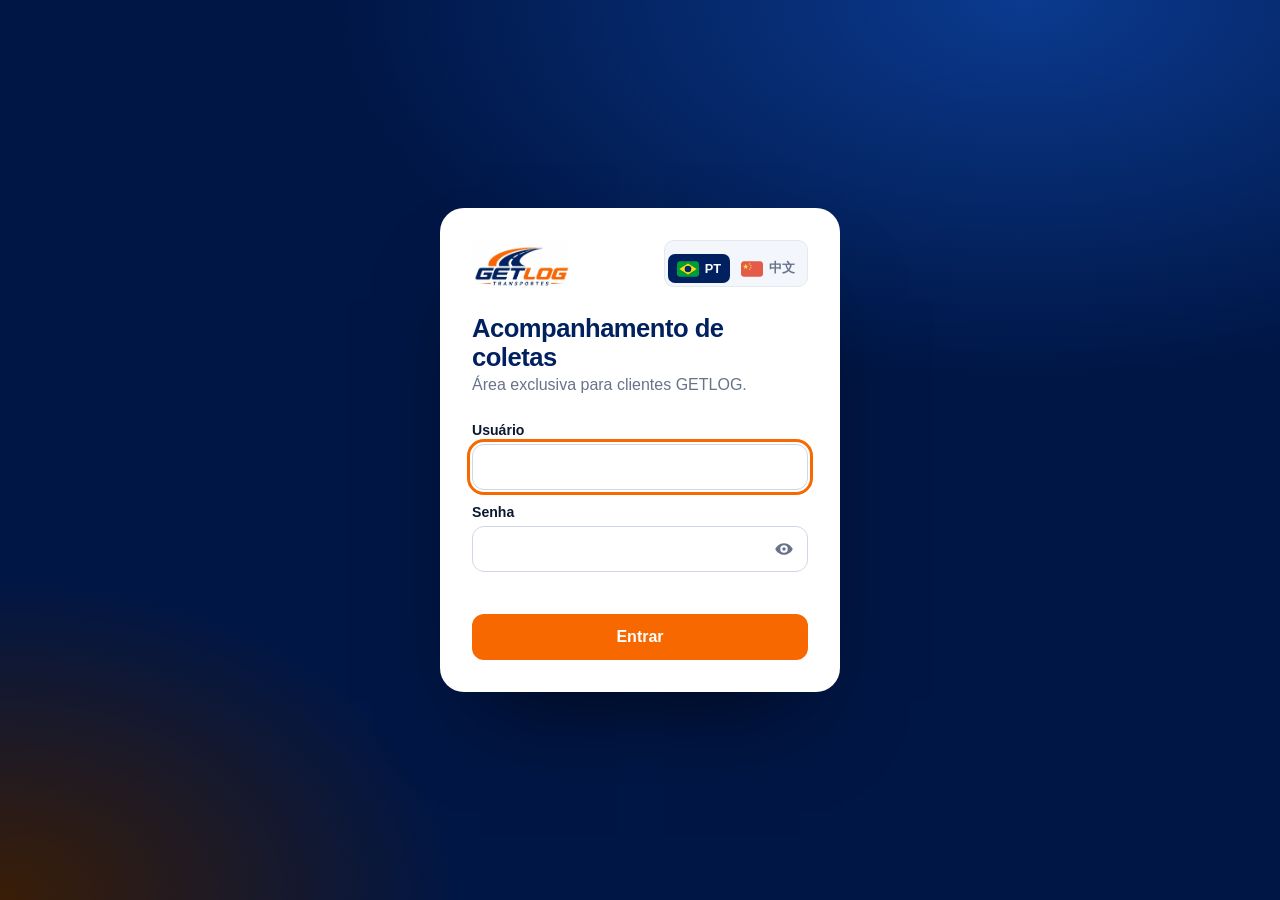
==== cliente/index.html @ 18cacaef "Portal: abre na hora com dados guardados e atualiza em seguida (Dashboard, Pacotes, Performance, Con" ====
<!doctype html>
<html lang="pt-BR">
<head>
<meta charset="utf-8">
<meta http-equiv="Content-Security-Policy" content="default-src 'self'; upgrade-insecure-requests; script-src 'self' 'unsafe-inline'; style-src 'self' 'unsafe-inline' https://fonts.googleapis.com; font-src 'self' https://fonts.gstatic.com; img-src 'self' data: blob: https://tile.openstreetmap.org https://*.tile.openstreetmap.org https://*.googleusercontent.com; connect-src 'self' https://script.google.com https://script.googleusercontent.com https://api.github.com https://nominatim.openstreetmap.org https://cep.awesomeapi.com.br; media-src 'self' blob:; frame-src 'self'; worker-src 'self' blob:; object-src 'none'; base-uri 'self'; form-action 'self'">
<meta name="referrer" content="no-referrer">
<meta name="viewport" content="width=device-width, initial-scale=1, viewport-fit=cover">
<title>Acompanhamento de coletas | GETLOG</title>
<meta name="robots" content="noindex">
<meta name="theme-color" content="#001645">
<link rel="icon" href="/favicon.svg" type="image/svg+xml">
<link rel="preconnect" href="https://fonts.googleapis.com"><link rel="preconnect" href="https://nominatim.openstreetmap.org"><link rel="preconnect" href="https://cep.awesomeapi.com.br">
<link rel="preconnect" href="https://fonts.gstatic.com" crossorigin>
<link rel="stylesheet" href="https://fonts.googleapis.com/css2?family=Archivo:wght@700;800&amp;family=Inter:wght@400;500;600;700&amp;display=swap" media="print" onload="this.media='all'">
<link rel="stylesheet" href="/assets/vendor/leaflet/leaflet.css">
<link rel="stylesheet" href="/cliente/cliente.css?v=51">
</head>
<body>
<script>try{if(JSON.parse(sessionStorage.getItem('getlog_sessao')||'null'))document.write('<style>#login{display:none!important}</style>')}catch(e){}</script>
<section id="login" class="lg">
<div class="lg-card"><div id="lgl"></div>
<img src="/assets/logo-getlog.webp" alt="GETLOG Transportes" width="120" height="48" class="lg-logo">
<h1>Acompanhamento de coletas</h1>
<p>Área exclusiva para clientes GETLOG.</p>
<form id="f" novalidate>
<label for="u">Usuário</label><input id="u" autocomplete="username" autocapitalize="none" spellcheck="false" required>
<label for="p">Senha</label><div class="pw"><input id="p" type="password" autocomplete="current-password" required><button type="button" id="eye" class="eye" aria-label="Mostrar senha"><svg viewBox="0 0 24 24" width="20" height="20" aria-hidden="true"><path d="M12 5C6.5 5 2.7 9.1 1.5 12c1.2 2.9 5 7 10.5 7s9.3-4.1 10.5-7C21.3 9.1 17.5 5 12 5zm0 11.5a4.5 4.5 0 1 1 0-9 4.5 4.5 0 0 1 0 9zm0-2.5a2 2 0 1 0 0-4 2 2 0 0 0 0 4z" fill="currentColor"/></svg></button></div>
<div id="m" class="m" role="status" aria-live="polite"></div>
<button id="go">Entrar</button>
</form>
</div>
</section>
<div id="app" hidden></div>
<script src="/assets/tema.js?v=2"></script>
<script src="/cliente/i18n.js?v=9"></script>
<script src="/assets/vendor/leaflet/leaflet.js" defer></script>
<script src="/portal/core.js?v=8" defer></script>
<script>document.getElementById('lgl').innerHTML=window.GL_LANG?GL_LANG.btn('lg-lang'):''</script>
<script src="/cliente/cliente.js?v=64" defer></script>
</body>
</html>
---- assets/vendor/leaflet/leaflet.css ----
/* required styles */

.leaflet-pane,
.leaflet-tile,
.leaflet-marker-icon,
.leaflet-marker-shadow,
.leaflet-tile-container,
.leaflet-pane > svg,
.leaflet-pane > canvas,
.leaflet-zoom-box,
.leaflet-image-layer,
.leaflet-layer {
	position: absolute;
	left: 0;
	top: 0;
	}
.leaflet-container {
	overflow: hidden;
	}
.leaflet-tile,
.leaflet-marker-icon,
.leaflet-marker-shadow {
	-webkit-user-select: none;
	   -moz-user-select: none;
	        user-select: none;
	  -webkit-user-drag: none;
	}
/* Prevents IE11 from highlighting tiles in blue */
.leaflet-tile::selection {
	background: transparent;
}
/* Safari renders non-retina tile on retina better with this, but Chrome is worse */
.leaflet-safari .leaflet-tile {
	image-rendering: -webkit-optimize-contrast;
	}
/* hack that prevents hw layers "stretching" when loading new tiles */
.leaflet-safari .leaflet-tile-container {
	width: 1600px;
	height: 1600px;
	-webkit-transform-origin: 0 0;
	}
.leaflet-marker-icon,
.leaflet-marker-shadow {
	display: block;
	}
/* .leaflet-container svg: reset svg max-width decleration shipped in Joomla! (joomla.org) 3.x */
/* .leaflet-container img: map is broken in FF if you have max-width: 100% on tiles */
.leaflet-container .leaflet-overlay-pane svg {
	max-width: none !important;
	max-height: none !important;
	}
.leaflet-container .leaflet-marker-pane img,
.leaflet-container .leaflet-shadow-pane img,
.leaflet-container .leaflet-tile-pane img,
.leaflet-container img.leaflet-image-layer,
.leaflet-container .leaflet-tile {
	max-width: none !important;
	max-height: none !important;
	width: auto;
	padding: 0;
	}

.leaflet-container img.leaflet-tile {
	/* See: https://bugs.chromium.org/p/chromium/issues/detail?id=600120 */
	mix-blend-mode: plus-lighter;
}

.leaflet-container.leaflet-touch-zoom {
	-ms-touch-action: pan-x pan-y;
	touch-action: pan-x pan-y;
	}
.leaflet-container.leaflet-touch-drag {
	-ms-touch-action: pinch-zoom;
	/* Fallback for FF which doesn't support pinch-zoom */
	touch-action: none;
	touch-action: pinch-zoom;
}
.leaflet-container.leaflet-touch-drag.leaflet-touch-zoom {
	-ms-touch-action: none;
	touch-action: none;
}
.leaflet-container {
	-webkit-tap-highlight-color: transparent;
}
.leaflet-container a {
	-webkit-tap-highlight-color: rgba(51, 181, 229, 0.4);
}
.leaflet-tile {
	filter: inherit;
	visibility: hidden;
	}
.leaflet-tile-loaded {
	visibility: inherit;
	}
.leaflet-zoom-box {
	width: 0;
	height: 0;
	-moz-box-sizing: border-box;
	     box-sizing: border-box;
	z-index: 800;
	}
/* workaround for https://bugzilla.mozilla.org/show_bug.cgi?id=888319 */
.leaflet-overlay-pane svg {
	-moz-user-select: none;
	}

.leaflet-pane         { z-index: 400; }

.leaflet-tile-pane    { z-index: 200; }
.leaflet-overlay-pane { z-index: 400; }
.leaflet-shadow-pane  { z-index: 500; }
.leaflet-marker-pane  { z-index: 600; }
.leaflet-tooltip-pane   { z-index: 650; }
.leaflet-popup-pane   { z-index: 700; }

.leaflet-map-pane canvas { z-index: 100; }
.leaflet-map-pane svg    { z-index: 200; }

.leaflet-vml-shape {
	width: 1px;
	height: 1px;
	}
.lvml {
	behavior: url(#default#VML);
	display: inline-block;
	position: absolute;
	}


/* control positioning */

.leaflet-control {
	position: relative;
	z-index: 800;
	pointer-events: visiblePainted; /* IE 9-10 doesn't have auto */
	pointer-events: auto;
	}
.leaflet-top,
.leaflet-bottom {
	position: absolute;
	z-index: 1000;
	pointer-events: none;
	}
.leaflet-top {
	top: 0;
	}
.leaflet-right {
	right: 0;
	}
.leaflet-bottom {
	bottom: 0;
	}
.leaflet-left {
	left: 0;
	}
.leaflet-control {
	float: left;
	clear: both;
	}
.leaflet-right .leaflet-control {
	float: right;
	}
.leaflet-top .leaflet-control {
	margin-top: 10px;
	}
.leaflet-bottom .leaflet-control {
	margin-bottom: 10px;
	}
.leaflet-left .leaflet-control {
	margin-left: 10px;
	}
.leaflet-right .leaflet-control {
	margin-right: 10px;
	}


/* zoom and fade animations */

.leaflet-fade-anim .leaflet-popup {
	opacity: 0;
	-webkit-transition: opacity 0.2s linear;
	   -moz-transition: opacity 0.2s linear;
	        transition: opacity 0.2s linear;
	}
.leaflet-fade-anim .leaflet-map-pane .leaflet-popup {
	opacity: 1;
	}
.leaflet-zoom-animated {
	-webkit-transform-origin: 0 0;
	    -ms-transform-origin: 0 0;
	        transform-origin: 0 0;
	}
svg.leaflet-zoom-animated {
	will-change: transform;
}

.leaflet-zoom-anim .leaflet-zoom-animated {
	-webkit-transition: -webkit-transform 0.25s cubic-bezier(0,0,0.25,1);
	   -moz-transition:    -moz-transform 0.25s cubic-bezier(0,0,0.25,1);
	        transition:         transform 0.25s cubic-bezier(0,0,0.25,1);
	}
.leaflet-zoom-anim .leaflet-tile,
.leaflet-pan-anim .leaflet-tile {
	-webkit-transition: none;
	   -moz-transition: none;
	        transition: none;
	}

.leaflet-zoom-anim .leaflet-zoom-hide {
	visibility: hidden;
	}


/* cursors */

.leaflet-interactive {
	cursor: pointer;
	}
.leaflet-grab {
	cursor: -webkit-grab;
	cursor:    -moz-grab;
	cursor:         grab;
	}
.leaflet-crosshair,
.leaflet-crosshair .leaflet-interactive {
	cursor: crosshair;
	}
.leaflet-popup-pane,
.leaflet-control {
	cursor: auto;
	}
.leaflet-dragging .leaflet-grab,
.leaflet-dragging .leaflet-grab .leaflet-interactive,
.leaflet-dragging .leaflet-marker-draggable {
	cursor: move;
	cursor: -webkit-grabbing;
	cursor:    -moz-grabbing;
	cursor:         grabbing;
	}

/* marker & overlays interactivity */
.leaflet-marker-icon,
.leaflet-marker-shadow,
.leaflet-image-layer,
.leaflet-pane > svg path,
.leaflet-tile-container {
	pointer-events: none;
	}

.leaflet-marker-icon.leaflet-interactive,
.leaflet-image-layer.leaflet-interactive,
.leaflet-pane > svg path.leaflet-interactive,
svg.leaflet-image-layer.leaflet-interactive path {
	pointer-events: visiblePainted; /* IE 9-10 doesn't have auto */
	pointer-events: auto;
	}

/* visual tweaks */

.leaflet-container {
	background: #ddd;
	outline-offset: 1px;
	}
.leaflet-container a {
	color: #0078A8;
	}
.leaflet-zoom-box {
	border: 2px dotted #38f;
	background: rgba(255,255,255,0.5);
	}


/* general typography */
.leaflet-container {
	font-family: "Helvetica Neue", Arial, Helvetica, sans-serif;
	font-size: 12px;
	font-size: 0.75rem;
	line-height: 1.5;
	}


/* general toolbar styles */

.leaflet-bar {
	box-shadow: 0 1px 5px rgba(0,0,0,0.65);
	border-radius: 4px;
	}
.leaflet-bar a {
	background-color: #fff;
	border-bottom: 1px solid #ccc;
	width: 26px;
	height: 26px;
	line-height: 26px;
	display: block;
	text-align: center;
	text-decoration: none;
	color: black;
	}
.leaflet-bar a,
.leaflet-control-layers-toggle {
	background-position: 50% 50%;
	background-repeat: no-repeat;
	display: block;
	}
.leaflet-bar a:hover,
.leaflet-bar a:focus {
	background-color: #f4f4f4;
	}
.leaflet-bar a:first-child {
	border-top-left-radius: 4px;
	border-top-right-radius: 4px;
	}
.leaflet-bar a:last-child {
	border-bottom-left-radius: 4px;
	border-bottom-right-radius: 4px;
	border-bottom: none;
	}
.leaflet-bar a.leaflet-disabled {
	cursor: default;
	background-color: #f4f4f4;
	color: #bbb;
	}

.leaflet-touch .leaflet-bar a {
	width: 30px;
	height: 30px;
	line-height: 30px;
	}
.leaflet-touch .leaflet-bar a:first-child {
	border-top-left-radius: 2px;
	border-top-right-radius: 2px;
	}
.leaflet-touch .leaflet-bar a:last-child {
	border-bottom-left-radius: 2px;
	border-bottom-right-radius: 2px;
	}

/* zoom control */

.leaflet-control-zoom-in,
.leaflet-control-zoom-out {
	font: bold 18px 'Lucida Console', Monaco, monospace;
	text-indent: 1px;
	}

.leaflet-touch .leaflet-control-zoom-in, .leaflet-touch .leaflet-control-zoom-out  {
	font-size: 22px;
	}


/* layers control */

.leaflet-control-layers {
	box-shadow: 0 1px 5px rgba(0,0,0,0.4);
	background: #fff;
	border-radius: 5px;
	}
.leaflet-control-layers-toggle {
	background-image: url(images/layers.png);
	width: 36px;
	height: 36px;
	}
.leaflet-retina .leaflet-control-layers-toggle {
	background-image: url(images/layers-2x.png);
	background-size: 26px 26px;
	}
.leaflet-touch .leaflet-control-layers-toggle {
	width: 44px;
	height: 44px;
	}
.leaflet-control-layers .leaflet-control-layers-list,
.leaflet-control-layers-expanded .leaflet-control-layers-toggle {
	display: none;
	}
.leaflet-control-layers-expanded .leaflet-control-layers-list {
	display: block;
	position: relative;
	}
.leaflet-control-layers-expanded {
	padding: 6px 10px 6px 6px;
	color: #333;
	background: #fff;
	}
.leaflet-control-layers-scrollbar {
	overflow-y: scroll;
	overflow-x: hidden;
	padding-right: 5px;
	}
.leaflet-control-layers-selector {
	margin-top: 2px;
	position: relative;
	top: 1px;
	}
.leaflet-control-layers label {
	display: block;
	font-size: 13px;
	font-size: 1.08333em;
	}
.leaflet-control-layers-separator {
	height: 0;
	border-top: 1px solid #ddd;
	margin: 5px -10px 5px -6px;
	}

/* Default icon URLs */
.leaflet-default-icon-path { /* used only in path-guessing heuristic, see L.Icon.Default */
	background-image: url(images/marker-icon.png);
	}


/* attribution and scale controls */

.leaflet-container .leaflet-control-attribution {
	background: #fff;
	background: rgba(255, 255, 255, 0.8);
	margin: 0;
	}
.leaflet-control-attribution,
.leaflet-control-scale-line {
	padding: 0 5px;
	color: #333;
	line-height: 1.4;
	}
.leaflet-control-attribution a {
	text-decoration: none;
	}
.leaflet-control-attribution a:hover,
.leaflet-control-attribution a:focus {
	text-decoration: underline;
	}
.leaflet-attribution-flag {
	display: inline !important;
	vertical-align: baseline !important;
	width: 1em;
	height: 0.6669em;
	}
.leaflet-left .leaflet-control-scale {
	margin-left: 5px;
	}
.leaflet-bottom .leaflet-control-scale {
	margin-bottom: 5px;
	}
.leaflet-control-scale-line {
	border: 2px solid #777;
	border-top: none;
	line-height: 1.1;
	padding: 2px 5px 1px;
	white-space: nowrap;
	-moz-box-sizing: border-box;
	     box-sizing: border-box;
	background: rgba(255, 255, 255, 0.8);
	text-shadow: 1px 1px #fff;
	}
.leaflet-control-scale-line:not(:first-child) {
	border-top: 2px solid #777;
	border-bottom: none;
	margin-top: -2px;
	}
.leaflet-control-scale-line:not(:first-child):not(:last-child) {
	border-bottom: 2px solid #777;
	}

.leaflet-touch .leaflet-control-attribution,
.leaflet-touch .leaflet-control-layers,
.leaflet-touch .leaflet-bar {
	box-shadow: none;
	}
.leaflet-touch .leaflet-control-layers,
.leaflet-touch .leaflet-bar {
	border: 2px solid rgba(0,0,0,0.2);
	background-clip: padding-box;
	}


/* popup */

.leaflet-popup {
	position: absolute;
	text-align: center;
	margin-bottom: 20px;
	}
.leaflet-popup-content-wrapper {
	padding: 1px;
	text-align: left;
	border-radius: 12px;
	}
.leaflet-popup-content {
	margin: 13px 24px 13px 20px;
	line-height: 1.3;
	font-size: 13px;
	font-size: 1.08333em;
	min-height: 1px;
	}
.leaflet-popup-content p {
	margin: 17px 0;
	margin: 1.3em 0;
	}
.leaflet-popup-tip-container {
	width: 40px;
	height: 20px;
	position: absolute;
	left: 50%;
	margin-top: -1px;
	margin-left: -20px;
	overflow: hidden;
	pointer-events: none;
	}
.leaflet-popup-tip {
	width: 17px;
	height: 17px;
	padding: 1px;

	margin: -10px auto 0;
	pointer-events: auto;

	-webkit-transform: rotate(45deg);
	   -moz-transform: rotate(45deg);
	    -ms-transform: rotate(45deg);
	        transform: rotate(45deg);
	}
.leaflet-popup-content-wrapper,
.leaflet-popup-tip {
	background: white;
	color: #333;
	box-shadow: 0 3px 14px rgba(0,0,0,0.4);
	}
.leaflet-container a.leaflet-popup-close-button {
	position: absolute;
	top: 0;
	right: 0;
	border: none;
	text-align: center;
	width: 24px;
	height: 24px;
	font: 16px/24px Tahoma, Verdana, sans-serif;
	color: #757575;
	text-decoration: none;
	background: transparent;
	}
.leaflet-container a.leaflet-popup-close-button:hover,
.leaflet-container a.leaflet-popup-close-button:focus {
	color: #585858;
	}
.leaflet-popup-scrolled {
	overflow: auto;
	}

.leaflet-oldie .leaflet-popup-content-wrapper {
	-ms-zoom: 1;
	}
.leaflet-oldie .leaflet-popup-tip {
	width: 24px;
	margin: 0 auto;

	-ms-filter: "progid:DXImageTransform.Microsoft.Matrix(M11=0.70710678, M12=0.70710678, M21=-0.70710678, M22=0.70710678)";
	filter: progid:DXImageTransform.Microsoft.Matrix(M11=0.70710678, M12=0.70710678, M21=-0.70710678, M22=0.70710678);
	}

.leaflet-oldie .leaflet-control-zoom,
.leaflet-oldie .leaflet-control-layers,
.leaflet-oldie .leaflet-popup-content-wrapper,
.leaflet-oldie .leaflet-popup-tip {
	border: 1px solid #999;
	}


/* div icon */

.leaflet-div-icon {
	background: #fff;
	border: 1px solid #666;
	}


/* Tooltip */
/* Base styles for the element that has a tooltip */
.leaflet-tooltip {
	position: absolute;
	padding: 6px;
	background-color: #fff;
	border: 1px solid #fff;
	border-radius: 3px;
	color: #222;
	white-space: nowrap;
	-webkit-user-select: none;
	-moz-user-select: none;
	-ms-user-select: none;
	user-select: none;
	pointer-events: none;
	box-shadow: 0 1px 3px rgba(0,0,0,0.4);
	}
.leaflet-tooltip.leaflet-interactive {
	cursor: pointer;
	pointer-events: auto;
	}
.leaflet-tooltip-top:before,
.leaflet-tooltip-bottom:before,
.leaflet-tooltip-left:before,
.leaflet-tooltip-right:before {
	position: absolute;
	pointer-events: none;
	border: 6px solid transparent;
	background: transparent;
	content: "";
	}

/* Directions */

.leaflet-tooltip-bottom {
	margin-top: 6px;
}
.leaflet-tooltip-top {
	margin-top: -6px;
}
.leaflet-tooltip-bottom:before,
.leaflet-tooltip-top:before {
	left: 50%;
	margin-left: -6px;
	}
.leaflet-tooltip-top:before {
	bottom: 0;
	margin-bottom: -12px;
	border-top-color: #fff;
	}
.leaflet-tooltip-bottom:before {
	top: 0;
	margin-top: -12px;
	margin-left: -6px;
	border-bottom-color: #fff;
	}
.leaflet-tooltip-left {
	margin-left: -6px;
}
.leaflet-tooltip-right {
	margin-left: 6px;
}
.leaflet-tooltip-left:before,
.leaflet-tooltip-right:before {
	top: 50%;
	margin-top: -6px;
	}
.leaflet-tooltip-left:before {
	right: 0;
	margin-right: -12px;
	border-left-color: #fff;
	}
.leaflet-tooltip-right:before {
	left: 0;
	margin-left: -12px;
	border-right-color: #fff;
	}

/* Printing */

@media print {
	/* Prevent printers from removing background-images of controls. */
	.leaflet-control {
		-webkit-print-color-adjust: exact;
		print-color-adjust: exact;
		}
	}
---- cliente/cliente.css ----
:root{--navy:#002060;--deep:#001645;--ink:#0c1831;--slate:#3a4766;--muted:#68738a;--line:#e3e8f1;--soft:#f3f6fb;--or:#f86800;--ok:#11834e;--ok-s:#e3f6ec;--warn:#a15c00;--warn-s:#fff1dc;--bad:#c62828;--bad-s:#fdeaea;--d:"Archivo",Inter,Arial,sans-serif}
[hidden]{display:none!important}
*{box-sizing:border-box}
body{margin:0;font-family:Inter,Arial,sans-serif;color:var(--ink);background:var(--soft);-webkit-font-smoothing:antialiased}
button,input,select{font:inherit;color:inherit}
:focus-visible{outline:3px solid var(--or);outline-offset:2px;border-radius:6px}
.lg{min-height:100vh;display:grid;place-items:center;padding:24px;background:radial-gradient(90% 70% at 80% 0%,#0b3a8f 0%,transparent 60%),radial-gradient(60% 60% at 0% 100%,#3a1d06 0%,transparent 60%),var(--deep)}
.lg-card{width:min(400px,100%);background:#fff;border-radius:24px;padding:32px;box-shadow:0 50px 90px -40px rgba(0,0,0,.6)}
.lg-logo{height:48px;width:auto}
.lg h1{font-family:var(--d);color:var(--navy);font-size:1.6rem;margin:22px 0 4px;letter-spacing:-.02em}
.lg p{margin:0 0 20px;color:var(--muted)}
.lg form{display:grid;gap:6px}
.lg label{font-weight:600;font-size:.88rem;margin-top:8px}
.lg input{padding:13px 14px;border-radius:12px;border:1px solid #cfd7e6}
.lg button{margin-top:10px;padding:14px;border:0;border-radius:12px;background:var(--or);color:#fff;font-weight:700;cursor:pointer}
.m{min-height:20px;color:var(--bad);font-weight:600;font-size:.88rem}
.hd{background:linear-gradient(135deg,var(--deep),var(--navy));color:#fff;padding:22px 0 84px}
.w{width:min(1180px,100% - 32px);margin:0 auto}
.hd-row{display:flex;justify-content:space-between;align-items:center;gap:16px;flex-wrap:wrap}
.chip-logo{background:#fff;border-radius:12px;padding:8px 12px;display:inline-flex}
.chip-logo img{height:34px;width:auto}
.hd h1{font-family:var(--d);font-size:clamp(1.6rem,4vw,2.3rem);margin:22px 0 4px;letter-spacing:-.02em}
.hd p{margin:0;color:#b9c7e6}
.out{background:rgba(255,255,255,.1);border:1px solid rgba(255,255,255,.2);color:#fff;padding:9px 14px;border-radius:10px;cursor:pointer;font-weight:600}
.upd{display:inline-flex;align-items:center;gap:8px;margin-top:14px;font-size:.82rem;font-weight:600;padding:7px 12px;border-radius:999px;background:rgba(255,255,255,.1)}
.upd i{width:8px;height:8px;border-radius:50%;background:#2fd47f}
.demo{margin-top:10px;font-size:.82rem;color:#ffc89e}
.body{margin-top:-60px;padding-bottom:90px}
.hd-act{display:flex;gap:8px;flex-wrap:wrap}.out{text-decoration:none;display:inline-flex;align-items:center}.wa-top{background:#25d366;border-color:#25d366}
.flt{background:#fff;padding:14px;border-radius:18px;box-shadow:0 20px 40px -30px rgba(0,32,96,.5);display:grid;gap:12px;position:relative}
.chips{display:flex;gap:6px;flex-wrap:wrap;background:var(--soft);padding:5px;border-radius:14px;width:fit-content;max-width:100%}
.chips button{border:0;background:transparent;padding:9px 14px;border-radius:10px;font-weight:600;font-size:.88rem;color:var(--slate);cursor:pointer;white-space:nowrap;transition:background .15s,color .15s}
.chips button:hover{background:#fff}.chips button.on{background:var(--navy);color:#fff;box-shadow:0 6px 14px -8px rgba(0,32,96,.8)}
.rng{display:flex;gap:10px;flex-wrap:wrap}.rng label{display:flex;align-items:center;gap:8px;font-weight:600;font-size:.85rem;color:var(--slate)}
.fl{display:grid;grid-template-columns:minmax(0,1fr) minmax(220px,300px);gap:10px;align-items:start}
.flt{position:relative;z-index:500}.fa{display:flex;gap:6px;flex-wrap:wrap}.fa button{border:1px solid #cfd7e6;background:var(--soft);border-radius:999px;padding:6px 12px;font-size:.8rem;font-weight:600;cursor:pointer;color:var(--navy)}.fa button.cl{background:var(--navy);color:#fff;border-color:var(--navy)}
.wk{display:grid;grid-template-columns:repeat(auto-fill,minmax(190px,1fr));gap:10px;padding:4px 18px 18px}.wkc{border:1px solid var(--line);border-radius:14px;padding:14px;display:grid;gap:3px;min-width:0}.wkc small{color:var(--muted);font-weight:700;font-size:.78rem}.wkc>b{font-family:var(--d);font-size:1.6rem}.wkc span{font-size:.78rem;color:var(--slate)}.dl{font-weight:700}.dl.up{color:var(--ok)!important}.dl.dn{color:var(--bad)!important}
.t45{border:2px solid var(--or);box-shadow:0 18px 40px -28px rgba(248,104,0,.7)}.t45 h2{color:var(--or)}
.flt input,.flt select{padding:10px 12px;border-radius:10px;border:1px solid #cfd7e6;background:#fff;min-height:44px;min-width:0;width:100%}
.prog{position:absolute;left:0;right:0;bottom:0;height:3px;background:var(--soft)}.prog i{display:block;height:100%;width:0;background:var(--or);transition:width .25s}
.kp{display:grid;grid-template-columns:repeat(7,minmax(0,1fr));gap:10px;margin-top:14px}
.k{background:#fff;border-radius:16px;padding:16px;border:1px solid var(--line);min-width:0}
.k small{display:block;color:var(--muted);font-weight:600;font-size:.78rem;white-space:nowrap;overflow:hidden;text-overflow:ellipsis}
.k b{display:block;font-family:var(--d);font-size:1.7rem;color:var(--navy);margin-top:4px;white-space:nowrap;overflow:hidden;text-overflow:ellipsis}
.k b em{font-style:normal;font-size:.9rem;color:var(--muted);font-family:Inter,sans-serif}
.k.pc b{color:var(--c)}.ks{font-size:.76rem;color:var(--muted)}
.k.sk{height:96px;background:linear-gradient(90deg,#fff,#eef2f8,#fff);background-size:200% 100%;animation:sk 1.2s infinite}
@keyframes sk{to{background-position:-200% 0}}
.k.err{grid-column:1/-1;color:var(--bad);font-weight:600}
.ring{height:7px;border-radius:99px;background:var(--soft);margin-top:10px;overflow:hidden}.ring i{display:block;height:100%;background:var(--c);border-radius:99px;transition:width .4s}
.g2{display:grid;grid-template-columns:minmax(0,1fr) minmax(0,1fr);gap:14px}
.card{background:#fff;border-radius:16px;border:1px solid var(--line);margin-top:14px;overflow:hidden;min-width:0}
.card h2{font-family:var(--d);font-size:1.08rem;color:var(--navy);margin:0;padding:18px 18px 2px}
.card .sub{padding:0 18px 12px;color:var(--muted);font-size:.84rem;margin:0}
.ch{padding:0 12px 14px;min-height:120px}.ch svg{display:block;max-width:100%}
.gl{stroke:#e8edf5}.ax{font-size:11px;fill:#68738a;font-family:Inter,sans-serif}.bp{fill:#c9d4ea}.bc{fill:#002060}
.lg2{display:flex;flex-wrap:wrap;gap:6px 16px;padding:6px 8px 0;font-size:.8rem;color:var(--slate)}.lg2 span{display:inline-flex;align-items:center;gap:6px}
.lg2 i{width:12px;height:12px;border-radius:3px;display:inline-block}.lg2 i.bp{background:#c9d4ea}.lg2 i.bc{background:#002060}.lg2 .pk{margin-left:auto}
.rg{display:grid;gap:4px;max-height:330px;overflow:auto;padding:0 6px}
.rr{display:grid;grid-template-columns:minmax(0,150px) minmax(0,1fr) 62px;grid-template-areas:"n b p" "n s s";align-items:center;gap:2px 12px;border:0;background:none;text-align:left;padding:8px 10px;border-radius:10px;cursor:pointer}
.rr:hover,.rr.on{background:var(--soft)}.rr.on{outline:2px solid var(--navy)}
.rn{grid-area:n;font-weight:600;font-size:.88rem;overflow:hidden;text-overflow:ellipsis;white-space:nowrap}.rb{grid-area:b;height:10px;background:var(--soft);border-radius:99px;overflow:hidden}.rb i{display:block;height:100%;border-radius:99px}
.rr b{grid-area:p;text-align:right;font-family:var(--d);font-size:.95rem}.rr small{grid-area:s;color:var(--muted);font-size:.74rem}
#map{height:330px;margin:0 12px 12px;border-radius:12px;z-index:0}
.t45{background:linear-gradient(180deg,#fff7f0,#fff 60%)}
.tks{display:grid;grid-template-columns:1fr 1fr;gap:12px;padding:4px 18px 14px}
.tk{display:grid;gap:2px;background:#fff;border:1px solid var(--line);border-radius:14px;padding:14px}.tk b{font-family:var(--d);font-size:1.6rem}.tk small{color:var(--muted);font-size:.8rem}
.tg{display:inline-block;background:var(--or);color:#fff;font-weight:800;font-size:.72rem;padding:3px 8px;border-radius:6px;width:fit-content}
.ok-t{color:var(--ok)!important;font-weight:600}
.tb-h{display:flex;justify-content:space-between;align-items:flex-start;gap:0 12px;flex-wrap:wrap;padding-right:16px}.tb-h .btn2{margin:16px 0 8px 18px}
.btn2{border:1px solid #cfd7e6;background:#fff;border-radius:10px;padding:9px 14px;font-weight:600;cursor:pointer;font-size:.85rem}.btn2:hover{border-color:var(--navy)}
.tw{overflow:auto;max-height:560px}
table{width:100%;border-collapse:collapse;font-size:.88rem}
th,td{padding:11px 14px;border-top:1px solid var(--line);text-align:left;white-space:nowrap}
td.sl{white-space:normal;min-width:160px;max-width:320px}
th{background:var(--soft);font-size:.75rem;color:var(--muted);font-weight:700;position:sticky;top:0}
th[data-o]{cursor:pointer;user-select:none}th.so::after{content:" " attr(data-d);color:var(--navy)}
td.n,th.n{text-align:right;font-variant-numeric:tabular-nums}
.s{display:inline-flex;gap:6px;align-items:center;padding:4px 10px;border-radius:999px;font-size:.76rem;font-weight:700}
.s.ok{background:var(--ok-s);color:var(--ok)}.s.warn{background:var(--warn-s);color:var(--warn)}.s.bad{background:var(--bad-s);color:var(--bad)}
.more{padding:12px;text-align:center}.more:empty{display:none}
.emp{padding:28px;text-align:center;color:var(--muted)}
.ft{text-align:center;color:var(--muted);font-size:.8rem;padding:20px}.ft a{color:var(--navy);font-weight:600}
.wa{position:fixed;right:18px;bottom:18px;z-index:1000;display:flex;align-items:center;gap:8px;background:#25d366;color:#fff;text-decoration:none;font-weight:700;padding:12px 18px 12px 14px;border-radius:999px;box-shadow:0 12px 28px -10px rgba(0,0,0,.45)}
.wa:hover{background:#1ebe5b}
@media (max-width:1100px){.kp{grid-template-columns:repeat(3,minmax(0,1fr))}.fl{grid-template-columns:repeat(2,minmax(0,1fr))}.fl input{grid-column:1/-1}}
@media (max-width:860px){.g2{grid-template-columns:minmax(0,1fr)}}
@media (max-width:600px){.kp{grid-template-columns:repeat(2,minmax(0,1fr))}.k b{font-size:1.35rem}.fl{grid-template-columns:minmax(0,1fr)}.chips{width:100%}.chips button{flex:1 1 auto;padding:8px 10px}
th,td{padding:9px 10px}.hide-m{display:none}.tks{grid-template-columns:1fr;padding:4px 12px 12px}.wa span{display:none}.wa{padding:14px}.lg2 .pk{margin-left:0}.rr{grid-template-columns:minmax(0,110px) minmax(0,1fr) 56px}}
.pw{position:relative}.pw input{width:100%;padding-right:48px}.lg .eye{position:absolute;right:6px;top:50%;transform:translateY(-50%);margin:0;padding:8px;background:none;color:var(--muted);border-radius:8px;display:flex}.lg .eye.on{color:var(--or)}.lg .eye:hover{background:var(--soft)}
@media (max-width:600px){.flt{position:static}}
.fms{display:grid;grid-template-columns:repeat(3,minmax(0,1fr));gap:8px}
.ms{position:relative;min-width:0}.msb{width:100%;display:grid;grid-template-columns:auto minmax(0,1fr) auto;align-items:center;gap:8px;min-height:44px;padding:6px 12px;border:1px solid #cfd7e6;border-radius:10px;background:#fff;cursor:pointer;text-align:left}
.msb span{font-size:.74rem;font-weight:700;color:var(--muted);white-space:nowrap}.msb em{font-style:normal;font-weight:600;font-size:.88rem;color:var(--ink);overflow:hidden;text-overflow:ellipsis;white-space:nowrap}.msb i{font-style:normal;color:var(--muted)}
.ms.on .msb{border-color:var(--navy);background:#eef3fc}.ms.on .msb em{color:var(--navy)}
.msp{position:absolute;top:calc(100% + 6px);left:0;z-index:900;width:max(100%,280px);max-width:calc(100vw - 32px);background:#fff;border:1px solid var(--line);border-radius:14px;box-shadow:0 24px 50px -20px rgba(0,22,69,.45);padding:10px;display:grid;gap:8px}
.ms:nth-child(3n) .msp{left:auto;right:0}
.msp input[type=search]{padding:9px 11px;border-radius:9px;border:1px solid #cfd7e6;min-height:40px;width:100%}
.msa{display:flex;gap:6px}.msa button{flex:1;border:1px solid var(--line);background:var(--soft);border-radius:8px;padding:6px;font-size:.78rem;font-weight:600;cursor:pointer}
.msl{max-height:280px;overflow:auto;display:grid}.msl label{display:grid;grid-template-columns:auto minmax(0,1fr) auto;gap:10px;align-items:center;padding:8px;border-radius:8px;cursor:pointer;font-size:.88rem}.msl label:hover{background:var(--soft)}
.msl label span{overflow:hidden;text-overflow:ellipsis;white-space:nowrap}.msl small{color:var(--muted);font-variant-numeric:tabular-nums}.msl input{width:18px;height:18px;min-height:0;padding:0;accent-color:var(--navy);margin:0}
.ld{display:flex;align-items:center;gap:10px;margin-top:12px;padding:12px 16px;border-radius:14px;background:#fff;border:1px solid var(--line);font-weight:600;color:var(--navy);font-size:.9rem;flex-wrap:wrap}
.ld.slow{background:var(--warn-s);color:var(--warn);border-color:#f3d39b}.ld.err{background:var(--bad-s);color:var(--bad);border-color:#f3b7b7}.ld.err .sp{display:none}
.sp{width:18px;height:18px;border-radius:50%;border:3px solid currentColor;border-right-color:transparent;animation:spin .8s linear infinite;flex:none}@keyframes spin{to{transform:rotate(360deg)}}
.vl{font-size:11px;font-weight:700;fill:#0c1831;font-family:Inter,sans-serif;pointer-events:none}.vl.or{fill:#c25200}
.ch rect,.ch circle{cursor:pointer}.ch rect:hover{opacity:.8}
.tip{position:fixed;z-index:2000;background:#0c1831;color:#fff;font-size:.8rem;font-weight:600;padding:7px 10px;border-radius:8px;pointer-events:none;box-shadow:0 10px 24px -10px rgba(0,0,0,.5);max-width:260px}
@media (max-width:1100px){.fl{grid-template-columns:minmax(0,1fr)}}
@media (max-width:600px){.fms{grid-template-columns:repeat(2,minmax(0,1fr))}.ms:nth-child(3n) .msp{left:0;right:auto}.ms:nth-child(2n) .msp{left:auto;right:0}.msp{width:min(320px,calc(100vw - 32px))}}
.kb{font:inherit;text-align:left;cursor:pointer;transition:transform .12s,box-shadow .12s,border-color .12s}.kb:hover{transform:translateY(-2px);box-shadow:0 14px 26px -18px rgba(0,32,96,.6);border-color:#b8c6e0}.kb.on{border:2px solid var(--navy);background:#eef3fc}
.ks b{color:var(--ink)}.k b{font-size:1.5rem}
.tk{font:inherit;text-align:left;cursor:pointer;transition:transform .12s,border-color .12s}.tk:hover{transform:translateY(-2px);border-color:var(--or)}.tk.on{border:2px solid var(--or);background:#fff4ea}.tk small b{color:var(--ink)}
.bad-t{color:var(--bad)!important;font-weight:700}.t45g{padding:0 18px 8px}
.btn2.xl{background:#107c41;color:#fff;border-color:#107c41}.btn2.xl:hover{background:#0b6634}.btn2:disabled{opacity:.6;cursor:wait}
@media (max-width:1250px){.kp{grid-template-columns:repeat(4,minmax(0,1fr))}}
@media (max-width:600px){.kp{grid-template-columns:repeat(2,minmax(0,1fr))}}
.k .ks b,.tk small b{display:inline;font-size:inherit;font-family:inherit;margin:0;color:var(--ink);font-weight:700}
.k b em{display:inline}
.msb{grid-template-columns:minmax(0,1fr) auto;grid-template-areas:"l i" "v i";gap:0 8px;padding:6px 12px;min-height:48px}.msb span{grid-area:l;font-size:.7rem;text-transform:uppercase;letter-spacing:.03em}.msb em{grid-area:v}.msb i{grid-area:i}
.k small{white-space:normal;line-height:1.25}
/* Período */
.pr{display:flex;gap:10px;flex-wrap:wrap;align-items:center}
.dp{position:relative}.dpb{display:flex;align-items:center;gap:12px;min-height:52px;padding:6px 16px;border:1px solid #cfd7e6;border-radius:12px;background:#fff;cursor:pointer;color:var(--navy);text-align:left}
.dpb:hover{border-color:var(--navy)}.dpb span{display:grid}.dpb small{font-size:.7rem;font-weight:700;text-transform:uppercase;letter-spacing:.03em;color:var(--muted)}.dpb b{font-size:.95rem;color:var(--ink)}.dpb i{font-style:normal;color:var(--muted)}
.cal{position:absolute;top:calc(100% + 8px);left:0;z-index:950;display:grid;grid-template-columns:180px auto;background:#fff;border:1px solid var(--line);border-radius:16px;box-shadow:0 30px 60px -24px rgba(0,22,69,.5);overflow:hidden}
.cp{display:grid;align-content:start;gap:2px;padding:10px;background:var(--soft);border-right:1px solid var(--line)}.cp button{border:0;background:none;text-align:left;padding:9px 12px;border-radius:9px;font-weight:600;font-size:.86rem;cursor:pointer;color:var(--slate)}.cp button:hover{background:#fff}.cp button.on{background:var(--navy);color:#fff}
.cm{padding:12px 14px;position:relative}.cn{position:absolute;left:10px;right:10px;top:8px;display:flex;justify-content:space-between;pointer-events:none}.cn button{pointer-events:auto;width:32px;height:32px;border-radius:8px;border:1px solid var(--line);background:#fff;cursor:pointer;font-size:1.1rem}
.ms2{display:flex;gap:22px}.mo{width:252px}.mo>b{display:block;text-align:center;text-transform:capitalize;margin:6px 0 10px;color:var(--navy)}
.wd,.gd{display:grid;grid-template-columns:repeat(7,36px)}.wd span{text-align:center;font-size:.72rem;font-weight:700;color:var(--muted);padding-bottom:4px}
.dd{height:36px;border:0;background:none;font-weight:600;font-size:.86rem;cursor:pointer;color:var(--ink);border-radius:0}.dd:hover{background:#e6edf9;border-radius:8px}
.dd.off{color:#c3cad7;cursor:not-allowed;font-weight:400}.dd.in{background:#e6edf9}.dd.ini,.dd.fim{background:var(--navy);color:#fff;border-radius:8px}.dd.hj{box-shadow:inset 0 0 0 1.5px var(--or);border-radius:8px}
.cf{display:flex;align-items:center;gap:8px;border-top:1px solid var(--line);margin-top:10px;padding-top:10px}.cf span{flex:1;font-size:.85rem;font-weight:600;color:var(--slate)}.btn2.pri{background:var(--navy);color:#fff;border-color:var(--navy)}
@media (max-width:720px){.cal{grid-template-columns:1fr;position:fixed;left:12px;right:12px;top:70px;max-height:calc(100vh - 90px);overflow:auto}.cp{grid-template-columns:repeat(2,1fr);border-right:0;border-bottom:1px solid var(--line)}.mo{width:100%}.wd,.gd{grid-template-columns:repeat(7,1fr)}.dpb{width:100%}.dp{flex:1 1 100%}}
/* Gráficos */
.hz{fill:transparent;cursor:crosshair}.hz.on{fill:rgba(0,32,96,.07)}.bar,.ln,.pt{pointer-events:none}.pt{stroke:#fff;stroke-width:2}
.vl{font-size:11px;font-weight:700;fill:#0c1831;font-family:Inter,sans-serif;pointer-events:none;paint-order:stroke;stroke:#fff;stroke-width:3px;stroke-linejoin:round}.vl.in{fill:#fff;stroke:none}.vl.pc{font-size:11px}
.lg2 i.lnI{height:3px;border-radius:2px;width:16px}
.tip{white-space:pre-line;line-height:1.5}
.ic{padding:9px 11px}
/* Modo escuro */
[data-theme=dark]{--navy:#8fb3ff;--ink:#e6ecf7;--slate:#b6c2d9;--muted:#8d9ab3;--line:#26344f;--soft:#0f1a2e;--ok-s:#0f3324;--warn-s:#3a2a0c;--bad-s:#3d1518;--ok:#3ccf8e;--warn:#f0b54a;--bad:#ff6b6b}
[data-theme=dark] body{background:#0a1324}
[data-theme=dark] .flt,[data-theme=dark] .k,[data-theme=dark] .card,[data-theme=dark] .msb,[data-theme=dark] .msp,[data-theme=dark] .dpb,[data-theme=dark] .cal,[data-theme=dark] .cn button,[data-theme=dark] .btn2,[data-theme=dark] .tk,[data-theme=dark] .ld,[data-theme=dark] .lg-card{background:#121f37;color:var(--ink);border-color:var(--line)}
[data-theme=dark] .flt input,[data-theme=dark] .msp input[type=search],[data-theme=dark] .lg input{background:#0f1a2e;color:var(--ink);border-color:var(--line)}
[data-theme=dark] .t45{background:linear-gradient(180deg,#2a1a0c,#121f37 60%)}[data-theme=dark] .ms.on .msb,[data-theme=dark] .kb.on{background:#1a2c4f}[data-theme=dark] .tk.on{background:#2a1a0c}
[data-theme=dark] .gl{stroke:#22314d}[data-theme=dark] .ax{fill:#8d9ab3}[data-theme=dark] .vl{fill:#e6ecf7;stroke:#121f37}[data-theme=dark] .vl.in{fill:#fff}[data-theme=dark] .pt{stroke:#121f37}[data-theme=dark] .hz.on{fill:rgba(143,179,255,.08)}
[data-theme=dark] th{background:#0f1a2e}[data-theme=dark] .dd:hover,[data-theme=dark] .dd.in{background:#1a2c4f}[data-theme=dark] .dd.ini,[data-theme=dark] .dd.fim,[data-theme=dark] .cp button.on,[data-theme=dark] .chips button.on,[data-theme=dark] .fa button.cl,[data-theme=dark] .btn2.pri{background:#3563c9;color:#fff}
[data-theme=dark] .dd.off{color:#3a4864}[data-theme=dark] .chips button:hover,[data-theme=dark] .cp button:hover{background:#1a2c4f}[data-theme=dark] .k.sk{background:linear-gradient(90deg,#121f37,#1a2a47,#121f37);background-size:200% 100%}
[data-theme=dark] .leaflet-tile{filter:invert(1) hue-rotate(180deg) brightness(.85) contrast(.9)}[data-theme=dark] .chip-logo{background:#fff}[data-theme=dark] .hd{background:linear-gradient(135deg,#050b17,#0b1a3a)}
[data-theme=dark] .btn2.xl{background:#107c41;color:#fff;border-color:#107c41}
/* Tabela sem rolagem lateral: colunas fixas, texto quebra dentro da célula */
#tbl table{table-layout:fixed}#tbl .tw{overflow-x:hidden}
#tbl th,#tbl td{padding:10px 8px;white-space:normal;overflow-wrap:anywhere;font-size:.84rem;vertical-align:middle}
#tbl td.sl{min-width:0;max-width:none}
#tbl th:nth-child(1){width:52px}#tbl th:nth-child(4){width:13%}#tbl th:nth-child(5){width:11%}#tbl th:nth-child(6){width:64px}#tbl th:nth-child(7),#tbl th:nth-child(8){width:74px}#tbl th:nth-child(9){width:52px}#tbl th:nth-child(10){width:104px}
@media (max-width:600px){#tbl th:nth-child(7),#tbl th:nth-child(8){width:62px}#tbl th:nth-child(10){width:92px}}

.t45b{display:inline-flex;align-items:center;gap:6px;min-height:52px;padding:6px 16px;border:2px solid var(--or);border-radius:12px;background:#fff;color:var(--or);font-weight:700;cursor:pointer}.t45b:hover{background:#fff4ea}.t45b.on{background:var(--or);color:#fff}.t45b.on .tg{background:#fff;color:var(--or)}
.kw{display:grid;grid-template-columns:240px minmax(0,1fr);gap:12px;margin-top:14px}.kw .kp{margin-top:0;grid-template-columns:repeat(2,minmax(0,1fr))}
.dn{background:#fff;border:1px solid var(--line);border-radius:16px;padding:12px;display:grid;justify-items:center;align-content:center;gap:6px}
.dt{fill:none;stroke:var(--soft)}.dv{font-family:var(--d);font-size:26px;font-weight:800;fill:var(--ink)}.dl2{font-size:12px;fill:var(--muted);font-weight:600}
.dlg{display:flex;gap:14px;font-size:.8rem;color:var(--slate)}.dlg span{display:flex;align-items:center;gap:6px}.dlg i{width:10px;height:10px;border-radius:50%}
.dn circle[data-t]{cursor:pointer}
[data-theme=dark] .dn,[data-theme=dark] .t45b{background:#121f37;border-color:var(--line)}[data-theme=dark] .t45b{border-color:var(--or)}[data-theme=dark] .t45b.on{background:var(--or)}
@media (max-width:600px){.kw{grid-template-columns:1fr}.t45b{width:100%;justify-content:center}}

/* Filtros: linha 1 = período, T4/T5 e busca; linha 2 = 6 menus */
.pr{display:grid;grid-template-columns:auto auto minmax(0,1fr);gap:10px;align-items:stretch}
.qw{display:flex;align-items:center;gap:8px;border:1px solid #cfd7e6;border-radius:12px;padding:0 12px;background:#fff;color:var(--muted);min-height:52px}.qw input{border:0!important;min-height:0!important;padding:0!important;flex:1;background:transparent!important;outline:none}.qw:focus-within{border-color:var(--navy)}
.fms{grid-template-columns:repeat(6,minmax(0,1fr))}
[data-theme=dark] .qw{background:#0f1a2e;border-color:var(--line)}
@media (max-width:1100px){.fms{grid-template-columns:repeat(3,minmax(0,1fr))}.pr{grid-template-columns:auto auto}.qw{grid-column:1/-1}}
@media (max-width:600px){.fms{grid-template-columns:repeat(2,minmax(0,1fr))}.pr{grid-template-columns:1fr}.ms:nth-child(3n) .msp{left:0;right:auto}.ms:nth-child(2n) .msp{left:auto;right:0}}
@media (min-width:601px) and (max-width:1100px){.ms:nth-child(3n) .msp{left:auto;right:0}}
@media (min-width:1101px){.ms:nth-child(3n) .msp{left:0;right:auto}.ms:nth-child(n+5) .msp{left:auto;right:0}}
/* Roscas */
.kw{grid-template-columns:300px minmax(0,1fr)}.dn{grid-template-columns:1fr 1fr;padding:14px 8px}
.rs{display:grid;justify-items:center;gap:2px;text-align:center;cursor:default}.rs svg *{pointer-events:none}.rs b{font-size:.9rem;color:var(--ink)}.rs small{font-size:.74rem;color:var(--muted)}
.dv{font-family:var(--d);font-size:21px;font-weight:800;fill:var(--ink)}
@media (max-width:600px){.kw{grid-template-columns:1fr}}
/* T4/T5 */
.tk{display:grid;gap:10px;padding:16px}.tkh{display:flex;align-items:center;justify-content:space-between}.tkh .tg{font-size:.85rem;padding:4px 10px}
.tkp{font-family:var(--d);font-size:1.9rem;font-weight:800;display:flex;align-items:baseline;gap:6px}.tkp small{font-family:Inter,sans-serif;font-size:.78rem;color:var(--muted);font-weight:600}
.tk .ring{margin:0;height:9px}
.tkm{display:grid;grid-template-columns:repeat(3,minmax(0,1fr));gap:8px}.tkm span{display:grid;background:var(--soft);border-radius:10px;padding:8px 10px;min-width:0}
.tkm small{font-size:.7rem;color:var(--muted);font-weight:700;text-transform:uppercase;letter-spacing:.02em;white-space:nowrap;overflow:hidden;text-overflow:ellipsis}.tkm b{font-family:var(--d);font-size:1.25rem;color:var(--ink)}.tkm em{font-style:normal;font-size:.76rem;color:var(--muted)}
.tkm .bad b{color:var(--bad)}.tkm .ok b{color:var(--ok)}
.tk.vz{cursor:default;align-content:start}.tk.vz p{margin:0;color:var(--muted);font-size:.88rem}
/* Passo a passo */
.tour{position:fixed;inset:0;z-index:3000}.th{position:fixed;border-radius:14px;box-shadow:0 0 0 9999px rgba(5,12,28,.62);outline:3px solid var(--or);transition:all .25s;pointer-events:none}
.tc{position:fixed;background:#fff;color:#0c1831;border-radius:14px;padding:16px;box-shadow:0 30px 60px -20px rgba(0,0,0,.6);display:grid;gap:4px}.tc small{color:#f86800;font-weight:700;font-size:.74rem}.tc b{font-family:var(--d);font-size:1.1rem}.tc p{margin:0 0 8px;color:#3a4766;font-size:.9rem}.tc div{display:flex;gap:8px;justify-content:flex-end}

/* Cabeçalho curto */
.hd{padding:14px 0 64px}.hd-row{flex-wrap:nowrap}.hd-t{flex:1;min-width:0;display:flex;align-items:center;gap:14px;flex-wrap:wrap}.hd-t h1{margin:0;font-size:clamp(1.15rem,2.4vw,1.6rem)}.hd-t .upd{margin:0}
.body{margin-top:-50px}
.rs .st{font-size:.68rem;font-weight:700;padding:2px 7px;border-radius:999px;vertical-align:middle}.rs .st.ok{background:var(--ok-s);color:var(--ok)}.rs .st.warn{background:var(--warn-s);color:var(--warn)}.rs .st.bad{background:var(--bad-s);color:var(--bad)}
@media (max-width:760px){.hd-row{flex-wrap:wrap}.hd-t{order:3;flex-basis:100%}.hd-act{margin-left:auto}}
.tks{grid-template-columns:1fr}.tk1 .tkm{grid-template-columns:repeat(3,minmax(0,1fr))}
.atu{gap:6px}.atu.gir svg{animation:spin .8s linear infinite}.atu:disabled{opacity:.7;cursor:wait}@media (max-width:600px){.atu span{display:none}}
.s.jus{background:#e6eefc;color:#2a55b8}[data-theme=dark] .s.jus{background:#1a2c4f;color:#9fbcff}
.vl.sm{font-size:10.5px;fill:var(--slate);stroke:none}
.lg2{justify-content:center;gap:6px 18px;padding:8px 8px 2px;font-size:.78rem}.lg2 .pk{margin-left:0;background:var(--soft);padding:3px 10px;border-radius:999px;font-weight:700;color:var(--navy)}
.rr small b{font-family:inherit;font-size:inherit;display:inline}
.fms{grid-template-columns:repeat(5,minmax(0,1fr))}@media (max-width:1100px){.fms{grid-template-columns:repeat(3,minmax(0,1fr))}}@media (max-width:600px){.fms{grid-template-columns:repeat(2,minmax(0,1fr))}}
@media (min-width:1101px){.ms:nth-child(n+4) .msp{left:auto;right:0}}
#tbl th:nth-child(7),#tbl th:nth-child(8){width:86px}#tbl th{overflow-wrap:normal;word-break:normal}
.fms{grid-template-columns:repeat(6,minmax(0,1fr))}@media (max-width:1100px){.fms{grid-template-columns:repeat(3,minmax(0,1fr))}}@media (max-width:600px){.fms{grid-template-columns:repeat(2,minmax(0,1fr))}}
#tbl th,#tbl td{overflow-wrap:normal;word-break:normal}
#tbl td:nth-child(6),#tbl td:nth-child(9),#tbl td:nth-child(10),#tbl td:nth-child(1){white-space:nowrap;overflow:hidden;text-overflow:ellipsis}
#tbl th:nth-child(6){width:118px}#tbl th:nth-child(9){width:60px}#tbl th:nth-child(10){width:112px}
.pz{display:inline-block;max-width:100%;overflow:hidden;text-overflow:ellipsis;vertical-align:middle;font-size:.72rem;font-weight:700;padding:3px 8px;border-radius:6px;background:var(--soft);color:var(--slate)}
.tk1 .tkm{grid-template-columns:repeat(4,minmax(0,1fr))}.tkm .jz b{color:#2a55b8}@media (max-width:600px){.tk1 .tkm{grid-template-columns:repeat(2,minmax(0,1fr))}}

.lang{display:inline-flex;background:rgba(255,255,255,.1);border:1px solid rgba(255,255,255,.2);border-radius:10px;padding:3px;gap:2px}
.lang button{display:flex;align-items:center;gap:6px;border:0;background:none;color:#fff;font-weight:700;font-size:.8rem;padding:6px 9px;border-radius:7px;cursor:pointer;opacity:.75}.lang button.on{background:#fff;color:var(--deep);opacity:1}.lang svg{border-radius:3px;flex:none}
.lg-lang{float:right;background:var(--soft);border-color:var(--line)}.lg-lang button{color:var(--slate)}.lg-lang button.on{background:var(--navy);color:#fff}
.chip-logo.cli{margin-left:-6px}.wm{font-family:var(--d);font-size:1.35rem;font-weight:800;color:#0a2f8f;letter-spacing:-.02em;padding:0 4px;line-height:34px}
@media (max-width:760px){.lang span{display:none}}

/* Rodapé */
.fz{background:#061433;color:#c3cfe6;margin-top:30px;padding:34px 0 18px;padding-bottom:calc(18px + env(safe-area-inset-bottom))}
.fz-top{display:grid;grid-template-columns:minmax(0,1fr) minmax(0,2fr);gap:28px;align-items:start}
.fz-b img{background:#fff;border-radius:10px;padding:6px 10px;height:46px;width:auto}.fz-b p{margin:12px 0 0;font-size:.85rem;line-height:1.5;color:#9fb0cf}
.fz-s{display:grid;grid-template-columns:repeat(2,minmax(0,1fr));gap:10px}
.sl2{display:flex;gap:12px;align-items:center;padding:12px 14px;border:1px solid rgba(255,255,255,.1);border-radius:12px;background:rgba(255,255,255,.04)}.sl2 svg{color:#3ccf8e;flex:none}
.sl2 span{display:grid}.sl2 b{color:#fff;font-size:.88rem}.sl2 small{font-size:.76rem;color:#9fb0cf}
.fz-bot{display:flex;justify-content:space-between;gap:10px;flex-wrap:wrap;border-top:1px solid rgba(255,255,255,.1);margin-top:22px;padding-top:14px;font-size:.78rem;color:#8193b5}.fz-bot a{color:#cfe0ff;text-decoration:none;font-weight:600}.fz-bot a:hover{text-decoration:underline}
.body{padding-bottom:10px}
@media (max-width:760px){.fz-top{grid-template-columns:1fr}.fz-s{grid-template-columns:1fr}.fz{padding-bottom:90px}}
.pr{grid-template-columns:auto auto minmax(0,1fr) auto}.lmp{display:flex;align-items:center;gap:6px;min-height:52px;padding:0 16px;border:1px solid #cfd7e6;border-radius:12px;background:#fff;font-weight:700;color:var(--bad);cursor:pointer}.lmp:disabled{color:#a7b1c4;cursor:default}.lmp:not(:disabled):hover{background:var(--bad-s);border-color:var(--bad)}
[data-theme=dark] .lmp{background:#0f1a2e;border-color:var(--line)}
@media (max-width:1100px){.pr{grid-template-columns:auto auto auto}.qw{grid-column:1/-1}}@media (max-width:600px){.pr{grid-template-columns:1fr}.lmp{justify-content:center}}
@media (min-width:761px){.fz-bot{padding-right:190px}}
.prx:empty{display:none}.upd.prx{background:rgba(255,255,255,.08)}.upd.prx.processando{background:rgba(248,104,0,.25);color:#ffd2ad}.upd.prx.atrasada{background:rgba(198,40,40,.3);color:#ffc9c9}
.hd-t{flex-wrap:nowrap}.hd-t h1{white-space:nowrap;overflow:hidden;text-overflow:ellipsis;min-width:0}.hd-t .upd{white-space:nowrap;flex:none;font-size:.76rem;padding:6px 10px}
#tbl td:nth-child(10){white-space:normal}#tbl td:nth-child(10) .s{white-space:normal;line-height:1.25;text-align:left}#tbl th:nth-child(10){width:150px}
@media (max-width:1100px){.hd-t{flex-wrap:wrap;gap:6px 10px}}
@media (max-width:600px){#tbl th:nth-child(10){width:96px}#tbl td:nth-child(10) .s{font-size:.7rem;padding:3px 7px}}
.hd-t h1{position:absolute;width:1px;height:1px;overflow:hidden;clip:rect(0 0 0 0)}
@media (max-width:600px){.wa-top{display:none}.hd-act{gap:6px}.hd-act .out{padding:8px 10px}.pr{grid-template-columns:1fr 1fr}.dp,.qw{grid-column:1/-1}.t45b,.lmp{min-height:46px;font-size:.85rem;padding:0 10px}.t45b .tg{display:none}}
/* Sem cursor de digitação em botões, cartões e textos (só nos campos de busca/senha) */
#app button,#app .k,#app .card,#app .msb,#app .tk,#app .rs,#app .dpb,#app .hd{caret-color:transparent;-webkit-user-select:none;user-select:none}
#app td,#app .sub{-webkit-user-select:text;user-select:text}
#app input{caret-color:auto;-webkit-user-select:text;user-select:text}
#map{height:400px}@media (max-width:600px){#map{height:320px}}
.cal.so{grid-template-columns:200px}.cal.so .cp{border-right:0;background:#fff;padding:8px}[data-theme=dark] .cal.so .cp{background:#121f37}@media (max-width:720px){.cal.so{position:absolute;left:0;right:auto;top:calc(100% + 8px);width:220px}.cal.so .cp{grid-template-columns:1fr}}
/* Calendário: atalhos + 1 mês */
.cal{grid-template-columns:170px auto}.cp{gap:4px}.cp button{font-size:.88rem}
.mo{width:280px}.wd,.gd{grid-template-columns:repeat(7,40px)}.dd{height:38px;border-radius:10px!important;margin:1px 0}.dd.in{border-radius:0!important}.dd.ini{border-radius:10px 0 0 10px!important}.dd.fim{border-radius:0 10px 10px 0!important}.dd.ini.fim{border-radius:10px!important}
.cn{left:auto;right:14px;top:10px;gap:6px;justify-content:flex-end}.mo>b{text-align:left;margin:8px 0 12px 4px;font-size:1rem}
@media (max-width:720px){.cal{grid-template-columns:1fr}.mo{width:100%}.wd,.gd{grid-template-columns:repeat(7,1fr)}}
.rt{white-space:nowrap;min-width:92px}th.rt{min-width:92px}.rt small{color:var(--mut,#667);font-size:.74rem}
.rres{display:flex;flex-wrap:wrap;gap:6px 14px;margin:0 12px 12px;font-size:.78rem}.rres:empty{display:none}.rres span{display:inline-flex;align-items:center;gap:6px}.rres i{width:10px;height:10px;border-radius:50%;display:inline-block}
.rpin span{display:flex;align-items:center;justify-content:center;width:24px;height:24px;border-radius:50%;color:#fff;font-weight:800;font-size:.72rem;border:2px solid #fff;box-shadow:0 1px 4px rgba(0,0,0,.4)}
/* Tabela com Ordem + Endereço: colunas 1 Ordem, 2 Data, 3 Seller, 4 Motorista, 5 Região, 6 Bairro, 7 Endereço, 8 Prior., 9 Previsto, 10 Coletado, 11 Hora, 12 Status */
#tbl .tw{max-height:640px;overflow-y:auto}
#tbl table{font-size:.76rem}#tbl th,#tbl td{font-size:.76rem;padding:7px 6px;line-height:1.25}
#tbl th:nth-child(n){width:auto}#tbl td:nth-child(n){white-space:normal;overflow:visible;text-overflow:clip;overflow-wrap:break-word;word-break:normal}
#tbl th:nth-child(1){width:70px}#tbl th:nth-child(2){width:44px}#tbl th:nth-child(3){width:11%}#tbl th:nth-child(4){width:13%}#tbl th:nth-child(5){width:11%}#tbl th:nth-child(6){width:10%}#tbl th:nth-child(7){width:17%}#tbl th:nth-child(8){width:60px}#tbl th:nth-child(9),#tbl th:nth-child(10){width:62px}#tbl th:nth-child(11){width:46px}#tbl th:nth-child(12){width:96px}
#tbl td:nth-child(1),#tbl td:nth-child(2),#tbl td:nth-child(8),#tbl td:nth-child(9),#tbl td:nth-child(10),#tbl td:nth-child(11){white-space:nowrap}
#tbl td:nth-child(12) .s{white-space:normal;line-height:1.2;font-size:.68rem;padding:3px 6px;text-align:left}
#tbl td.en{color:var(--slate,#44506a)}
@media (max-width:600px){#tbl th:nth-child(12){width:84px}}
#tbl thead th{position:sticky;top:-1px;z-index:5;background:var(--soft,#f1f5fb);box-shadow:0 -8px 0 var(--soft,#f1f5fb),0 1px 0 var(--line,#e3e8f2)}
[data-theme=dark] #tbl thead th{background:#0f1a2e;box-shadow:0 -8px 0 #0f1a2e,0 1px 0 #25324d}
#tbl .tw{padding-top:0}
#tbl th:nth-child(8){width:82px}#tbl td:nth-child(8) .pz{padding:3px 7px;max-width:none;overflow:visible}
#tbl td:nth-child(8) .pz{display:block;max-width:100%;overflow:hidden;text-overflow:ellipsis;white-space:nowrap;box-sizing:border-box}
#tbl td:nth-child(8){overflow:hidden}
#tbl td:nth-child(n){overflow:hidden}#tbl td:nth-child(12){overflow:visible}
#tbl td:nth-child(8) .pz{white-space:normal;line-height:1.15;text-overflow:clip;font-size:.68rem}#tbl th:nth-child(8){width:92px}

/* v2: Ordem só número; Prior. e Região no fim; rolagem horizontal; dados centralizados na vertical */
#tbl .tw{overflow-x:auto;overflow-y:auto}
#tbl table{table-layout:auto;min-width:1320px}
#tbl td{vertical-align:middle}
#tbl th:nth-child(n){width:auto}
#tbl th:nth-child(1){width:64px}#tbl th:nth-child(2){width:52px}#tbl th:nth-child(3){width:170px}#tbl th:nth-child(4){width:190px}#tbl th:nth-child(5){width:120px}#tbl th:nth-child(6){width:120px}#tbl th:nth-child(7){width:260px}#tbl th:nth-child(8),#tbl th:nth-child(9){width:76px}#tbl th:nth-child(10){width:56px}#tbl th:nth-child(11){width:130px}#tbl th:nth-child(12){width:150px}#tbl th:nth-child(13){width:120px}
#tbl td:nth-child(n){white-space:normal;overflow:visible}
#tbl td:nth-child(1),#tbl td:nth-child(2),#tbl td:nth-child(8),#tbl td:nth-child(9),#tbl td:nth-child(10){white-space:nowrap}
#tbl td:nth-child(1),#tbl th:nth-child(1),#tbl td:nth-child(2),#tbl th:nth-child(2){text-align:center}
#tbl td:nth-child(13) .pz{display:inline-block;white-space:normal}
#tbl td.ve{font-weight:600}
#tbl td:nth-child(11) .s{white-space:normal;line-height:1.2;font-size:.68rem;padding:3px 8px;text-align:left;display:inline-block}

/* v3: colunas 1 Ordem,2 Data,3 Seller,4 Motorista,5 Veículo,6 Bairro,7 Endereço,8 CEP,9 Previsto,10 Coletado,11 Hora,12 Status,13 Região,14 Prior. */
#tbl table{min-width:1400px}
#tbl th:nth-child(1){width:64px}#tbl th:nth-child(2){width:52px}#tbl th:nth-child(3){width:170px}#tbl th:nth-child(4){width:190px}#tbl th:nth-child(5){width:120px}#tbl th:nth-child(6){width:120px}#tbl th:nth-child(7){width:260px}#tbl th:nth-child(8){width:86px}#tbl th:nth-child(9),#tbl th:nth-child(10){width:76px}#tbl th:nth-child(11){width:56px}#tbl th:nth-child(12){width:130px}#tbl th:nth-child(13){width:150px}#tbl th:nth-child(14){width:120px}
#tbl td:nth-child(8),#tbl td:nth-child(9),#tbl td:nth-child(10),#tbl td:nth-child(11){white-space:nowrap}
#tbl td:nth-child(14) .pz{display:inline-block;white-space:normal}#tbl td:nth-child(13) .pz{display:inline}
#tbl td:nth-child(12) .s{white-space:normal;line-height:1.2;font-size:.68rem;padding:3px 8px;text-align:left;display:inline-block}

/* v4 (final): 1 Ordem,2 Data,3 Seller,4 Motorista,5 Veículo,6 Bairro,7 Endereço,8 CEP,9 Previsto,10 Coletado,11 Status,12 Região,13 Prior.,14 Hora */
#tbl table{table-layout:fixed;width:1532px;min-width:1532px}
#tbl th,#tbl td{padding:7px 5px}
#tbl th:nth-child(1){width:46px}#tbl th:nth-child(2){width:50px}#tbl th:nth-child(3){width:150px}#tbl th:nth-child(4){width:170px}#tbl th:nth-child(5){width:100px}#tbl th:nth-child(6){width:110px}#tbl th:nth-child(7){width:250px}#tbl th:nth-child(8){width:82px}#tbl th:nth-child(9){width:70px}#tbl th:nth-child(10){width:72px}#tbl th:nth-child(11){width:128px}#tbl th:nth-child(12){width:140px}#tbl th:nth-child(13){width:110px}#tbl th:nth-child(14){width:54px}
#tbl td:nth-child(n){white-space:normal;overflow:hidden;text-align:left}
#tbl td:nth-child(1),#tbl th:nth-child(1),#tbl td:nth-child(2),#tbl th:nth-child(2),#tbl td:nth-child(14),#tbl th:nth-child(14){text-align:center}
#tbl td:nth-child(9),#tbl td:nth-child(10),#tbl th:nth-child(9),#tbl th:nth-child(10){text-align:right}
#tbl td:nth-child(1),#tbl td:nth-child(2),#tbl td:nth-child(8),#tbl td:nth-child(9),#tbl td:nth-child(10),#tbl td:nth-child(14){white-space:nowrap}
#tbl td:nth-child(11){overflow:visible}#tbl td:nth-child(11) .s{display:inline-block;white-space:normal;line-height:1.2;font-size:.68rem;padding:3px 8px;text-align:left}
#tbl td:nth-child(13) .pz{display:inline-block;white-space:normal;max-width:100%;overflow:visible;font-size:.68rem}#tbl td:nth-child(12) .pz{display:inline}
#tbl td.cep{background:none;font-variant-numeric:tabular-nums}

/* v5: larguras vêm do JS (ajusta); sem larguras fixas por coluna */
#tbl table{table-layout:fixed;width:auto;min-width:100%}
#tbl th:nth-child(n){width:auto}
#tbl th,#tbl td{padding:7px 6px}
@media (max-width:600px){#tbl table{table-layout:auto;width:100%;min-width:0}}
#tbl .cl2{display:-webkit-box;-webkit-line-clamp:2;line-clamp:2;-webkit-box-orient:vertical;overflow:hidden;line-height:1.25;word-break:break-word}

/* v6: tudo em no máximo 2 linhas; números centralizados; status sempre visível */
#tbl td:nth-child(1),#tbl th:nth-child(1),#tbl td:nth-child(2),#tbl th:nth-child(2),#tbl td:nth-child(8),#tbl th:nth-child(8),#tbl td:nth-child(9),#tbl th:nth-child(9),#tbl td:nth-child(10),#tbl th:nth-child(10),#tbl td:nth-child(14),#tbl th:nth-child(14){text-align:center}
#tbl td:nth-child(11),#tbl th:nth-child(11){text-align:center}
#tbl td:nth-child(13) .pz{display:-webkit-box;-webkit-line-clamp:2;line-clamp:2;-webkit-box-orient:vertical;overflow:hidden;white-space:normal;max-width:100%;line-height:1.2}
#tbl td:nth-child(11) .s{display:inline-block;max-width:100%;white-space:normal;line-height:1.2;text-align:center}
.rcp{border:1px solid var(--line);background:#fff;border-radius:6px;padding:2px 8px;font-size:.72rem;font-weight:600;cursor:pointer}
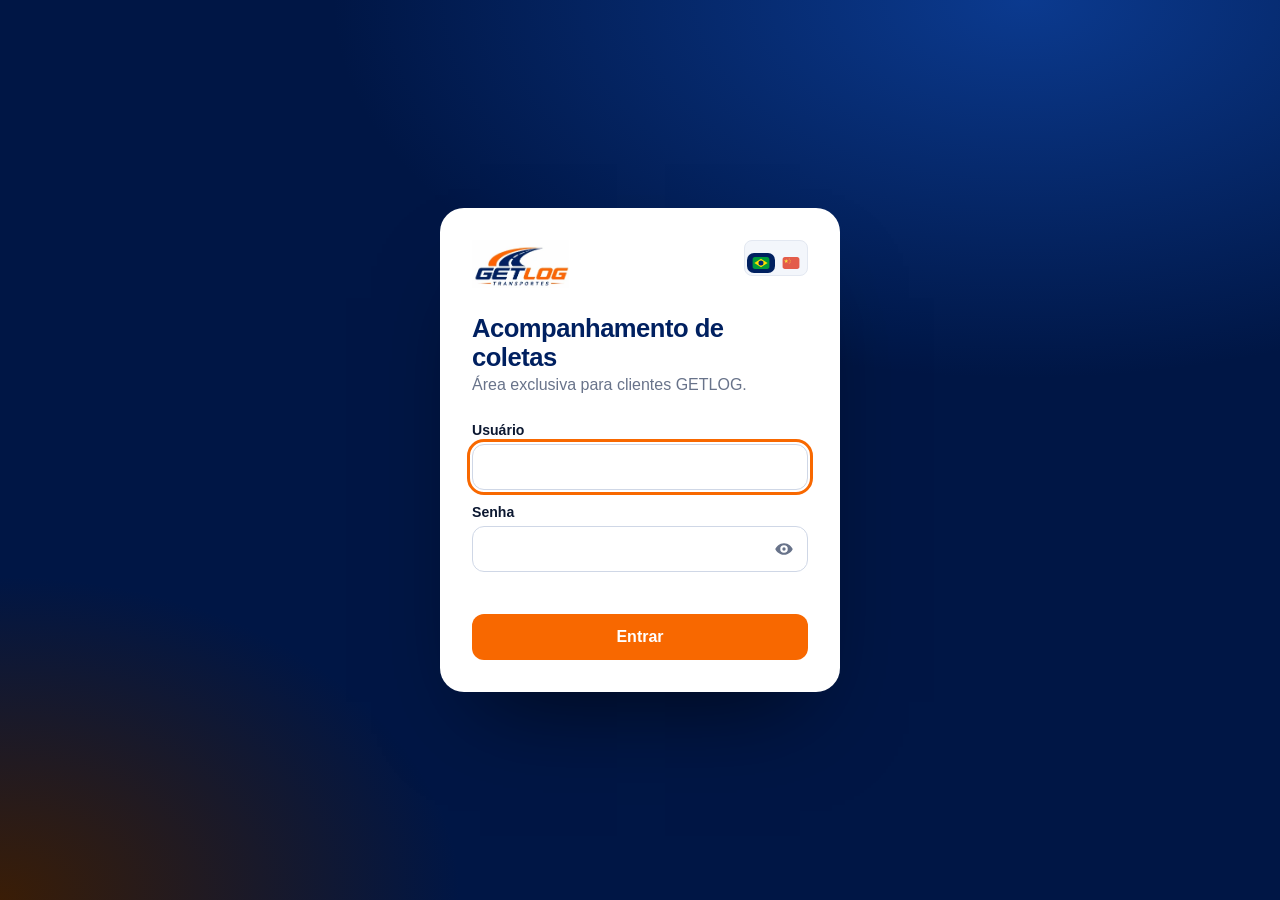
==== commit 075163b8: "Cliente: só bandeiras menores no seletor de idioma Co-Authored-By: Claude Sonnet 5.5 <noreply@anthro" ====
--- a/cliente/index.html
+++ b/cliente/index.html
@@ -2,7 +2,7 @@
 <html lang="pt-BR">
 <head>
 <meta charset="utf-8">
-<meta http-equiv="Content-Security-Policy" content="default-src 'self'; upgrade-insecure-requests; script-src 'self' 'unsafe-inline'; style-src 'self' 'unsafe-inline' https://fonts.googleapis.com; font-src 'self' https://fonts.gstatic.com; img-src 'self' data: blob: https://tile.openstreetmap.org https://*.tile.openstreetmap.org https://*.googleusercontent.com; connect-src 'self' https://script.google.com https://script.googleusercontent.com https://api.github.com https://nominatim.openstreetmap.org https://cep.awesomeapi.com.br; media-src 'self' blob:; frame-src 'self'; worker-src 'self' blob:; object-src 'none'; base-uri 'self'; form-action 'self'">
+<meta http-equiv="Content-Security-Policy" content="default-src 'self'; upgrade-insecure-requests; script-src 'self' 'unsafe-inline'; style-src 'self' 'unsafe-inline' https://fonts.googleapis.com; font-src 'self' https://fonts.gstatic.com; img-src 'self' data: blob: https://tile.openstreetmap.org https://*.tile.openstreetmap.org https://*.googleusercontent.com; connect-src 'self' https://*.workers.dev https://script.google.com https://script.googleusercontent.com https://api.github.com https://nominatim.openstreetmap.org https://cep.awesomeapi.com.br; media-src 'self' blob:; frame-src 'self'; worker-src 'self' blob:; object-src 'none'; base-uri 'self'; form-action 'self'">
 <meta name="referrer" content="no-referrer">
 <meta name="viewport" content="width=device-width, initial-scale=1, viewport-fit=cover">
 <title>Acompanhamento de coletas | GETLOG</title>
@@ -13,7 +13,7 @@
 <link rel="preconnect" href="https://fonts.gstatic.com" crossorigin>
 <link rel="stylesheet" href="https://fonts.googleapis.com/css2?family=Archivo:wght@700;800&amp;family=Inter:wght@400;500;600;700&amp;display=swap" media="print" onload="this.media='all'">
 <link rel="stylesheet" href="/assets/vendor/leaflet/leaflet.css">
-<link rel="stylesheet" href="/cliente/cliente.css?v=51">
+<link rel="stylesheet" href="/cliente/cliente.css?v=52">
 </head>
 <body>
 <script>try{if(JSON.parse(sessionStorage.getItem('getlog_sessao')||'null'))document.write('<style>#login{display:none!important}</style>')}catch(e){}</script>
@@ -31,7 +31,7 @@
 </div>
 </section>
 <div id="app" hidden></div>
-<script src="/assets/tema.js?v=2"></script>
+<script src="/assets/tema.js?v=3"></script>
 <script src="/cliente/i18n.js?v=9"></script>
 <script src="/assets/vendor/leaflet/leaflet.js" defer></script>
 <script src="/portal/core.js?v=8" defer></script>
--- a/cliente/cliente.css
+++ b/cliente/cliente.css
@@ -215,7 +215,7 @@
 .lang button{display:flex;align-items:center;gap:6px;border:0;background:none;color:#fff;font-weight:700;font-size:.8rem;padding:6px 9px;border-radius:7px;cursor:pointer;opacity:.75}.lang button.on{background:#fff;color:var(--deep);opacity:1}.lang svg{border-radius:3px;flex:none}
 .lg-lang{float:right;background:var(--soft);border-color:var(--line)}.lg-lang button{color:var(--slate)}.lg-lang button.on{background:var(--navy);color:#fff}
 .chip-logo.cli{margin-left:-6px}.wm{font-family:var(--d);font-size:1.35rem;font-weight:800;color:#0a2f8f;letter-spacing:-.02em;padding:0 4px;line-height:34px}
-@media (max-width:760px){.lang span{display:none}}
+.lang span{display:none}.lang{padding:2px;gap:2px;border-radius:8px}.lang button{padding:4px 5px;gap:0}.lang svg{width:18px;height:12px}
 
 /* Rodapé */
 .fz{background:#061433;color:#c3cfe6;margin-top:30px;padding:34px 0 18px;padding-bottom:calc(18px + env(safe-area-inset-bottom))}
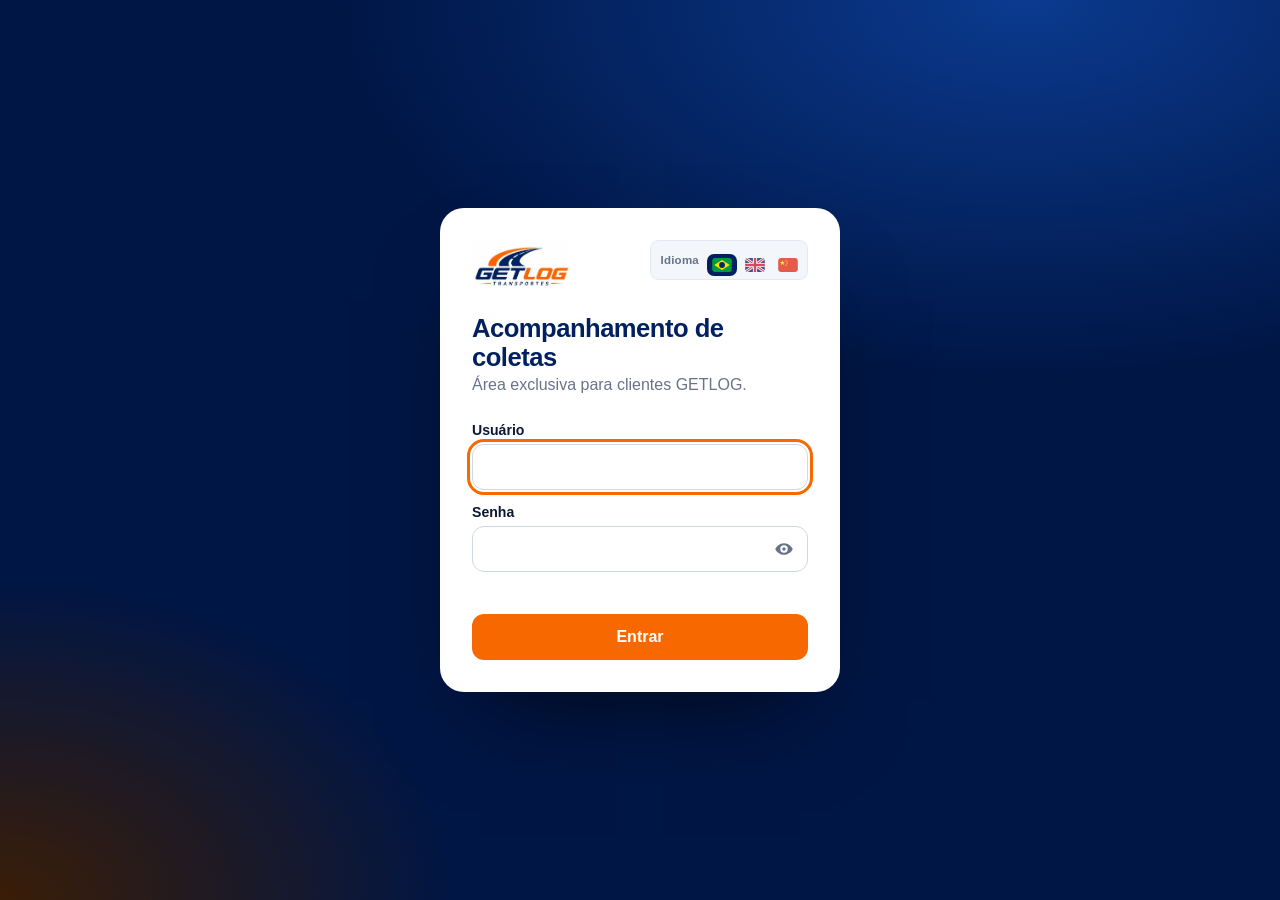
==== commit c558efdd: "Cliente: idioma inglês (3 bandeiras) e rótulo Idioma/Language/语言 ao lado das bandeiras Co-Authored-B" ====
--- a/cliente/index.html
+++ b/cliente/index.html
@@ -13,7 +13,7 @@
 <link rel="preconnect" href="https://fonts.gstatic.com" crossorigin>
 <link rel="stylesheet" href="https://fonts.googleapis.com/css2?family=Archivo:wght@700;800&amp;family=Inter:wght@400;500;600;700&amp;display=swap" media="print" onload="this.media='all'">
 <link rel="stylesheet" href="/assets/vendor/leaflet/leaflet.css">
-<link rel="stylesheet" href="/cliente/cliente.css?v=52">
+<link rel="stylesheet" href="/cliente/cliente.css?v=53">
 </head>
 <body>
 <script>try{if(JSON.parse(sessionStorage.getItem('getlog_sessao')||'null'))document.write('<style>#login{display:none!important}</style>')}catch(e){}</script>
@@ -32,10 +32,10 @@
 </section>
 <div id="app" hidden></div>
 <script src="/assets/tema.js?v=3"></script>
-<script src="/cliente/i18n.js?v=9"></script>
+<script src="/cliente/i18n.js?v=10"></script>
 <script src="/assets/vendor/leaflet/leaflet.js" defer></script>
 <script src="/portal/core.js?v=8" defer></script>
 <script>document.getElementById('lgl').innerHTML=window.GL_LANG?GL_LANG.btn('lg-lang'):''</script>
-<script src="/cliente/cliente.js?v=64" defer></script>
+<script src="/cliente/cliente.js?v=65" defer></script>
 </body>
 </html>
--- a/cliente/cliente.css
+++ b/cliente/cliente.css
@@ -215,7 +215,7 @@
 .lang button{display:flex;align-items:center;gap:6px;border:0;background:none;color:#fff;font-weight:700;font-size:.8rem;padding:6px 9px;border-radius:7px;cursor:pointer;opacity:.75}.lang button.on{background:#fff;color:var(--deep);opacity:1}.lang svg{border-radius:3px;flex:none}
 .lg-lang{float:right;background:var(--soft);border-color:var(--line)}.lg-lang button{color:var(--slate)}.lg-lang button.on{background:var(--navy);color:#fff}
 .chip-logo.cli{margin-left:-6px}.wm{font-family:var(--d);font-size:1.35rem;font-weight:800;color:#0a2f8f;letter-spacing:-.02em;padding:0 4px;line-height:34px}
-.lang span{display:none}.lang{padding:2px;gap:2px;border-radius:8px}.lang button{padding:4px 5px;gap:0}.lang svg{width:18px;height:12px}
+.lang{align-items:center;padding:3px 4px;gap:3px;border-radius:9px}.lang .lbl{font-style:normal;font-weight:700;font-size:.72rem;letter-spacing:.02em;padding:0 5px 0 6px;color:inherit;opacity:.75;white-space:nowrap}.lang button{padding:4px 5px;gap:0;line-height:0}.lang svg{width:20px;height:14px}.lg-lang .lbl{color:var(--slate)}
 
 /* Rodapé */
 .fz{background:#061433;color:#c3cfe6;margin-top:30px;padding:34px 0 18px;padding-bottom:calc(18px + env(safe-area-inset-bottom))}
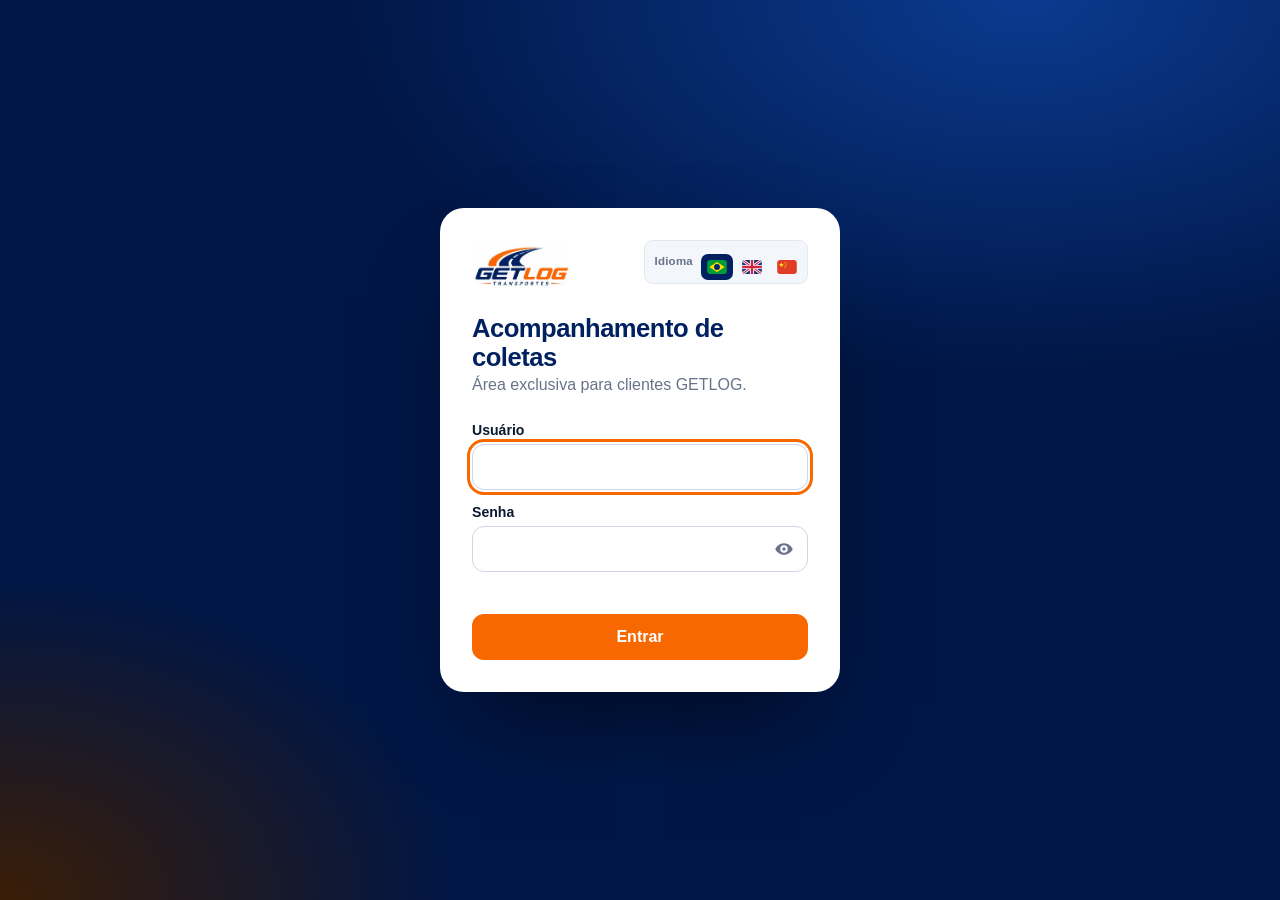
==== commit f95cd295: "Cliente: bandeiras do idioma com mesmo tamanho e alinhadas Co-Authored-By: Claude Sonnet 5.5 <norepl" ====
--- a/cliente/index.html
+++ b/cliente/index.html
@@ -13,7 +13,7 @@
 <link rel="preconnect" href="https://fonts.gstatic.com" crossorigin>
 <link rel="stylesheet" href="https://fonts.googleapis.com/css2?family=Archivo:wght@700;800&amp;family=Inter:wght@400;500;600;700&amp;display=swap" media="print" onload="this.media='all'">
 <link rel="stylesheet" href="/assets/vendor/leaflet/leaflet.css">
-<link rel="stylesheet" href="/cliente/cliente.css?v=53">
+<link rel="stylesheet" href="/cliente/cliente.css?v=55">
 </head>
 <body>
 <script>try{if(JSON.parse(sessionStorage.getItem('getlog_sessao')||'null'))document.write('<style>#login{display:none!important}</style>')}catch(e){}</script>
--- a/cliente/cliente.css
+++ b/cliente/cliente.css
@@ -215,7 +215,7 @@
 .lang button{display:flex;align-items:center;gap:6px;border:0;background:none;color:#fff;font-weight:700;font-size:.8rem;padding:6px 9px;border-radius:7px;cursor:pointer;opacity:.75}.lang button.on{background:#fff;color:var(--deep);opacity:1}.lang svg{border-radius:3px;flex:none}
 .lg-lang{float:right;background:var(--soft);border-color:var(--line)}.lg-lang button{color:var(--slate)}.lg-lang button.on{background:var(--navy);color:#fff}
 .chip-logo.cli{margin-left:-6px}.wm{font-family:var(--d);font-size:1.35rem;font-weight:800;color:#0a2f8f;letter-spacing:-.02em;padding:0 4px;line-height:34px}
-.lang{align-items:center;padding:3px 4px;gap:3px;border-radius:9px}.lang .lbl{font-style:normal;font-weight:700;font-size:.72rem;letter-spacing:.02em;padding:0 5px 0 6px;color:inherit;opacity:.75;white-space:nowrap}.lang button{padding:4px 5px;gap:0;line-height:0}.lang svg{width:20px;height:14px}.lg-lang .lbl{color:var(--slate)}
+.lang{align-items:center;padding:3px 4px;gap:3px;border-radius:9px}.lang .lbl{font-style:normal;font-weight:700;font-size:.72rem;letter-spacing:.02em;padding:0 5px 0 6px;color:inherit;opacity:.75;white-space:nowrap}.lang{line-height:1}.lang button:not(.on){opacity:.9}.lang button{box-sizing:border-box;width:32px;height:26px;padding:0;gap:0;justify-content:center;align-items:center;line-height:0;flex:none}.lang svg{display:block;width:20px;height:14px;flex:none}.lg-lang .lbl{color:var(--slate)}
 
 /* Rodapé */
 .fz{background:#061433;color:#c3cfe6;margin-top:30px;padding:34px 0 18px;padding-bottom:calc(18px + env(safe-area-inset-bottom))}
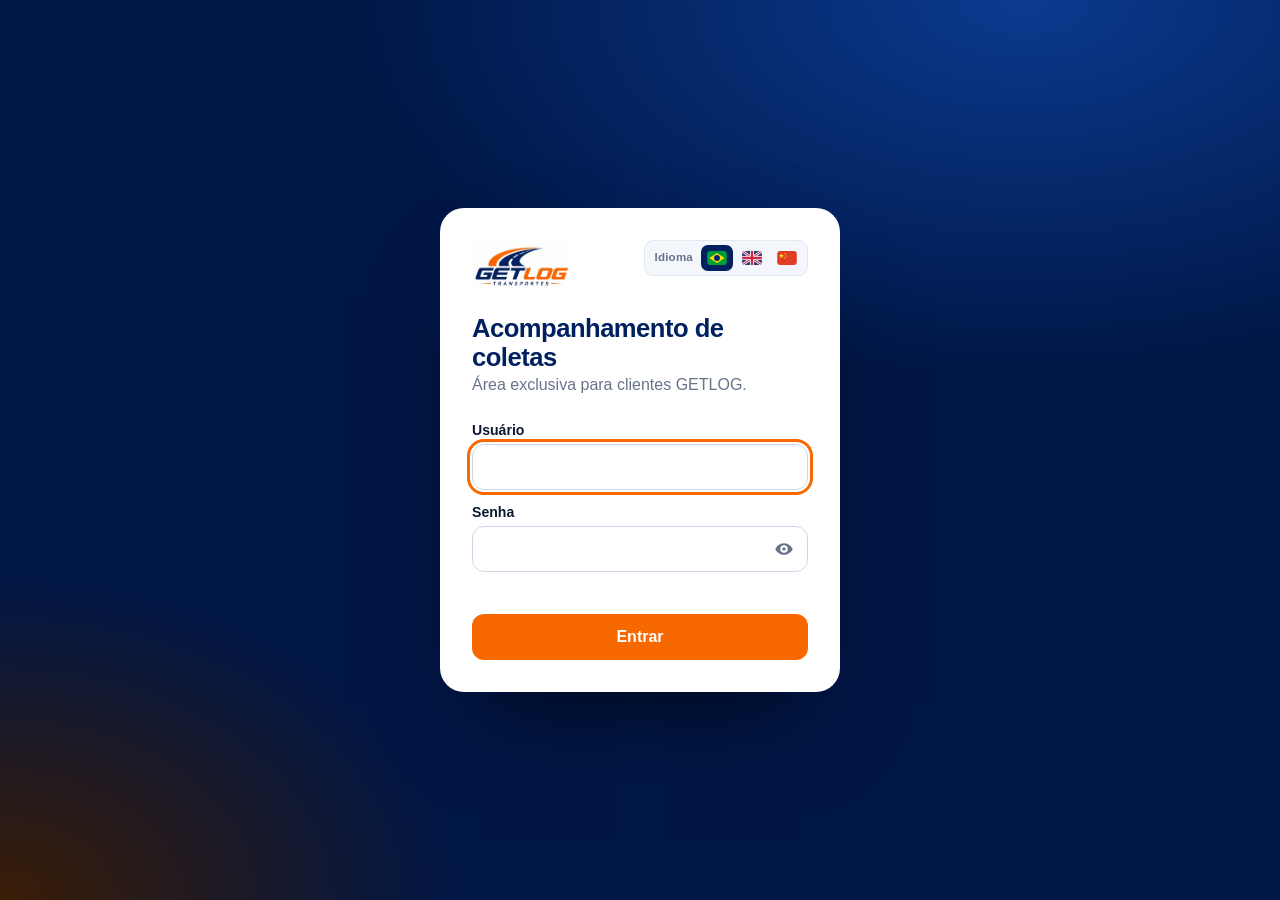
==== commit 5cfba03c: "Cliente: rótulo do idioma alinhado com as bandeiras Co-Authored-By: Claude Sonnet 5.5 <noreply@anthr" ====
--- a/cliente/index.html
+++ b/cliente/index.html
@@ -13,7 +13,7 @@
 <link rel="preconnect" href="https://fonts.gstatic.com" crossorigin>
 <link rel="stylesheet" href="https://fonts.googleapis.com/css2?family=Archivo:wght@700;800&amp;family=Inter:wght@400;500;600;700&amp;display=swap" media="print" onload="this.media='all'">
 <link rel="stylesheet" href="/assets/vendor/leaflet/leaflet.css">
-<link rel="stylesheet" href="/cliente/cliente.css?v=55">
+<link rel="stylesheet" href="/cliente/cliente.css?v=56">
 </head>
 <body>
 <script>try{if(JSON.parse(sessionStorage.getItem('getlog_sessao')||'null'))document.write('<style>#login{display:none!important}</style>')}catch(e){}</script>
--- a/cliente/cliente.css
+++ b/cliente/cliente.css
@@ -215,7 +215,7 @@
 .lang button{display:flex;align-items:center;gap:6px;border:0;background:none;color:#fff;font-weight:700;font-size:.8rem;padding:6px 9px;border-radius:7px;cursor:pointer;opacity:.75}.lang button.on{background:#fff;color:var(--deep);opacity:1}.lang svg{border-radius:3px;flex:none}
 .lg-lang{float:right;background:var(--soft);border-color:var(--line)}.lg-lang button{color:var(--slate)}.lg-lang button.on{background:var(--navy);color:#fff}
 .chip-logo.cli{margin-left:-6px}.wm{font-family:var(--d);font-size:1.35rem;font-weight:800;color:#0a2f8f;letter-spacing:-.02em;padding:0 4px;line-height:34px}
-.lang{align-items:center;padding:3px 4px;gap:3px;border-radius:9px}.lang .lbl{font-style:normal;font-weight:700;font-size:.72rem;letter-spacing:.02em;padding:0 5px 0 6px;color:inherit;opacity:.75;white-space:nowrap}.lang{line-height:1}.lang button:not(.on){opacity:.9}.lang button{box-sizing:border-box;width:32px;height:26px;padding:0;gap:0;justify-content:center;align-items:center;line-height:0;flex:none}.lang svg{display:block;width:20px;height:14px;flex:none}.lg-lang .lbl{color:var(--slate)}
+.lang{align-items:center;padding:3px 4px;gap:3px;border-radius:9px}.lang .lbl{font-style:normal;font-weight:700;font-size:.72rem;letter-spacing:.02em;padding:0 5px 0 6px;color:inherit;opacity:.75;white-space:nowrap}.lang{line-height:1;box-sizing:border-box;height:36px;min-height:0;align-items:center}.lang button,.lang .lbl{margin:0;align-self:center}.lang button:not(.on){opacity:.9}.lang button{box-sizing:border-box;width:32px;height:26px;padding:0;gap:0;justify-content:center;align-items:center;line-height:0;flex:none}.lang svg{display:block;width:20px;height:14px;flex:none}.lg-lang .lbl{color:var(--slate)}
 
 /* Rodapé */
 .fz{background:#061433;color:#c3cfe6;margin-top:30px;padding:34px 0 18px;padding-bottom:calc(18px + env(safe-area-inset-bottom))}
